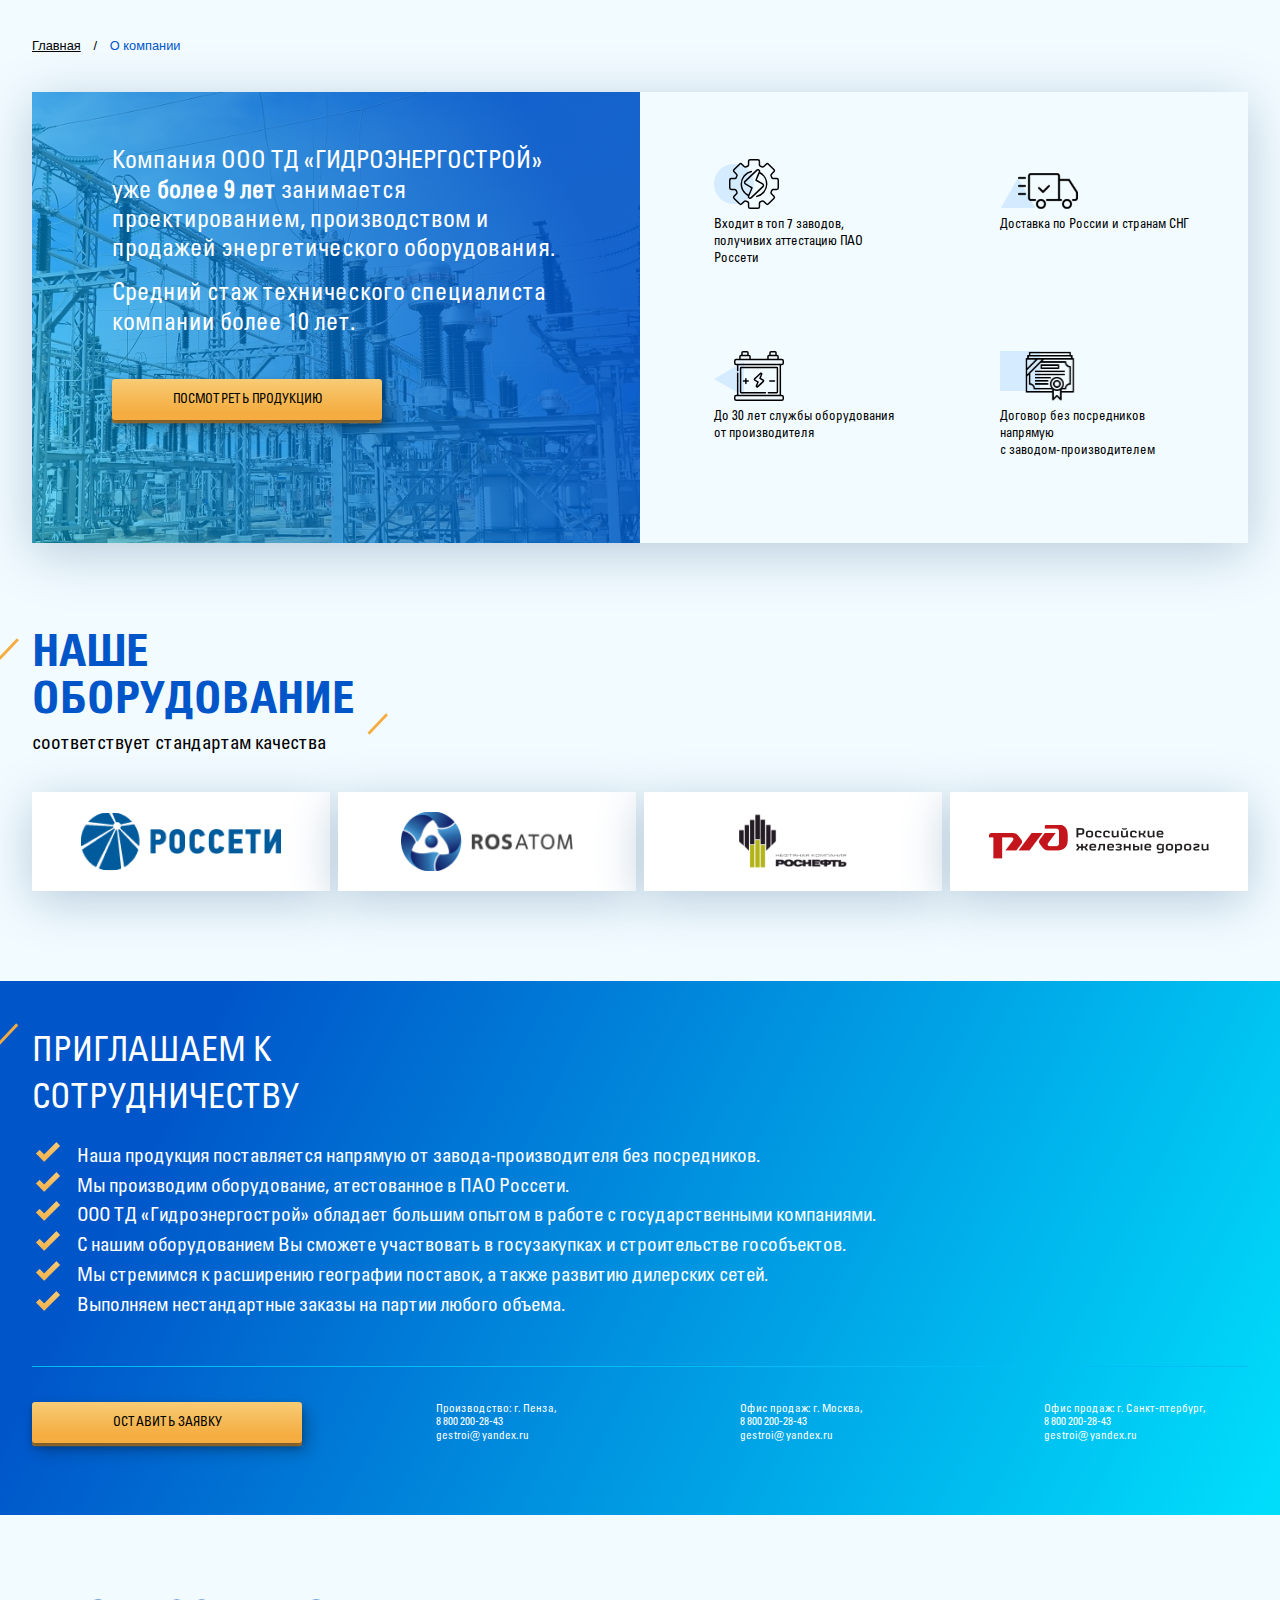
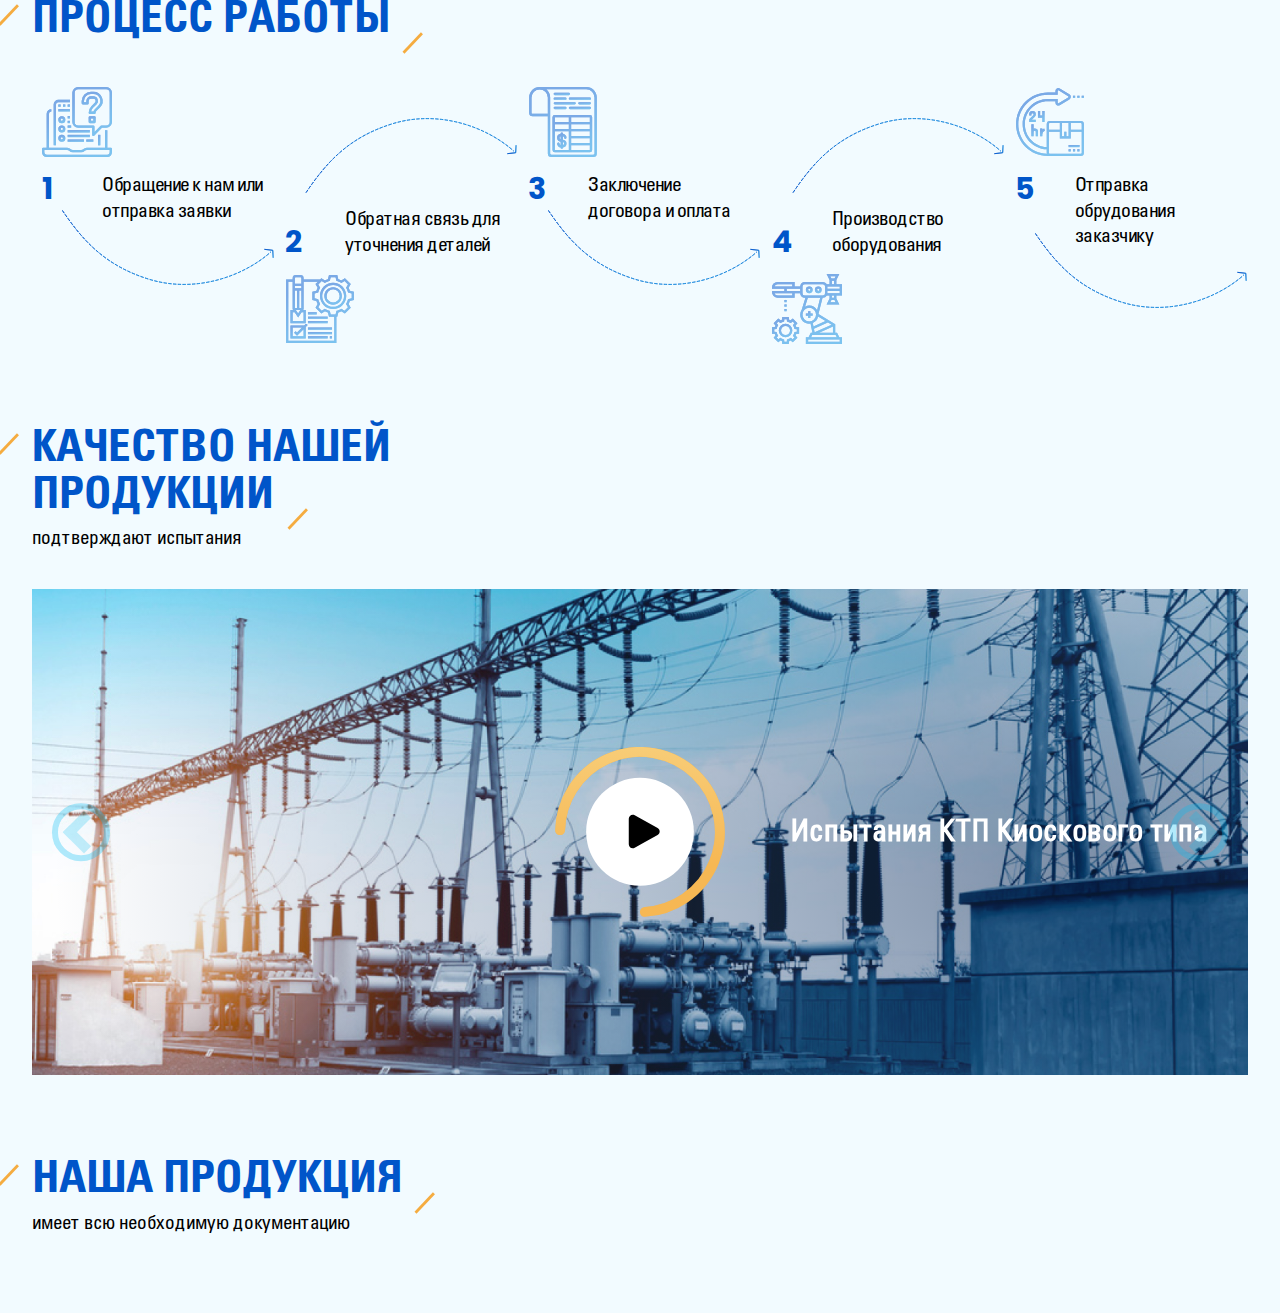
==== about.html @ 99bb9665 "deploy" ====
<!DOCTYPE html>
<html lang="ru">
  <head>
    <meta charset="utf-8">
    <title>Главная страница</title>
    <meta name="description" content="">
    <link rel="icon" href="img/favicon.png">
    <meta name="viewport" content="width=device-width">
    <link rel="stylesheet" href="js/libs/magnific-popup/dist/magnific-popup.css">
    <link rel="stylesheet" href="css/styles.css">
    <link rel="stylesheet" href="css/breadcrumbs-sect.css">
    <link rel="stylesheet" href="css/docs-sect.css">
    <link rel="stylesheet" href="js/libs/revealator/fm.revealator.jquery.min.css">
    <link rel="stylesheet" href="css/main.css">
      
  </head>
  <body>
    <section class="breadcrumbs_sect">
      <div class="wrapper">
      <ul class="row1">
        <li class="breadcrumb-item"><a href="http://neptun.denir.ru/">Главная</a></li>
        <li class="breadcrumb-item active">О компании</li></ul>   
      </div>
    </section>
    <section class="about np-section">
      <div class="wrapper">
        <div class="about__inner">
          <div class="about-info" style="background-image: url(img/about-img.jpg);">
            <div class="about-info__text">
              <p>Компания ООО ТД «ГИДРОЭНЕРГОСТРОЙ» уже <b>более 9 лет</b> занимается проектированием, производством и продажей энергетического оборудования.</p>
              <p>Средний стаж технического специалиста компании более 10 лет.</p>
            </div>
            <a href="№" class="orange_butt np-button">ПОСМОТРЕТЬ ПРОДУКЦИЮ</a>
          </div>
          
          <div class="about-options">
            <div class="about-option revealator-slideright revealator-once revealator-delay1">
              <div class="about-option__icon">  
                  <img src="img/icons/about/energy.svg" alt="alt">
              </div>  
              <p>Входит в топ 7 заводов, <br>получивих аттестацию ПАО <br>Россети</p>
            </div>

            <div class="about-option revealator-slideright revealator-once revealator-delay2">
              <div class="about-option__icon">  
                  <img src="img/icons/about/delivery.png" alt="alt">
              </div>  
              <p>Доставка по России и странам СНГ</p>
            </div>

            <div class="about-option revealator-slideright revealator-once revealator-delay3">
              <div class="about-option__icon">  
                  <img src="img/icons/about/battery.svg" alt="alt">
              </div>  
              <p>До 30 лет службы оборудования <br>от производителя</p>
            </div>

            <div class="about-option revealator-slideright revealator-once revealator-delay4">
              <div class="about-option__icon">  
                  <img src="img/icons/about/order.svg" alt="alt">
              </div>  
              <p>Договор без посредников напрямую <br>с заводом-производителем</p>
            </div>
          </div>
          
        </div>
      </div>
      
    </section>

    <section class="equipment np-section">
      <div class="wrapper">
        <h2 class="np-section__title">Наше <br>оборудование</h2>
        <div class="np-section__subtitle">соответствует стандартам качества</div>
        
        <div class="equipment__inner">

            <div>
              <div class="equipment__logo">
                <img src="img/logos/image13.png" alt="alt">
              
              </div>
            </div>

            <div>
              <div class="equipment__logo">
                <img src="img/logos/2084aff3f8b148217615f0d5a8f89d531.png" alt="alt">
              </div>
            </div>


            <div>
              <div class="equipment__logo">
                <img src="img/logos/1280px-Rosneft_Logo1.png" alt="alt">
              </div>
            </div>


            <div>
              <div class="equipment__logo">
                <img src="img/logos/RZD1.png" alt="alt">
              </div>
            </div>
      </div>
    </section>
    
    <section class="cooperation np-section">
      <div class="wrapper">
        <div class="cooperation__inner">
           <h3 class="np-section__title">Приглашаем к <br>сотрудничеству</h3>
           <ul class="cooperation__list">
             <li>Наша продукция поставляется напрямую от завода-производителя без посредников.</li>
             <li>Мы производим оборудование, атестованное в ПАО Россети.</li>
             <li>ООО ТД «Гидроэнергострой» обладает большим опытом в работе с государственными компаниями.</li>
             <li>С нашим оборудованием Вы сможете участвовать в госузакупках и строительстве гособъектов.</li>
             <li>Мы стремимся к расширению географии поставок, а также развитию дилерских сетей.</li>
             <li>Выполняем нестандартные заказы на партии любого объема.</li>
           </ul>
           <div class="cooperation__bottom">
             <div class="cooperation__item">
               <a href="№" class="orange_butt np-button">Оставить заявку</a>
             </div>
             <div class="cooperation__item">
               <p>Производство: г. Пенза,
                  <br><a href="tel:88002002843">8 800 200-28-43</a>
                  <br><a href="mailto:gestroi@yandex.ru">gestroi@yandex.ru</a>
                </p>
             </div>
             <div class="cooperation__item">
               <p>Офис продаж: г. Москва,
                  <br><a href="tel:88002002843">8 800 200-28-43</a>
                  <br><a href="mailto:gestroi@yandex.ru">gestroi@yandex.ru</a>
                </p>
             </div>
             <div class="cooperation__item">
               <p>Офис продаж: г. Санкт-птербург,
                  <br><a href="tel:88002002843">8 800 200-28-43</a>
                  <br><a href="mailto:gestroi@yandex.ru">gestroi@yandex.ru</a>
                </p>
             </div>
           </div>
        </div>
      </div>
    </section>

    <section class="process np-section">
      <div class="wrapper">
        <h2 class="np-section__title">Процесс работы</h2>

        <div class="process__steps">
          <div class="process__step step-process">
            <div class="step-process__icon">
              <img src="img/icons/process/1.svg" alt="alt">
            </div>

            <div class="step-process__text">
              <div class="step-process__num">1</div>
              <p>Обращение к нам или <br>отправка заявки</p>
            </div>
          </div>

          <div class="process__step step-process">
            <div class="step-process__text">
              <div class="step-process__num">2</div>
              <p>Обратная связь для <br>уточнения деталей</p>
            </div>

            <div class="step-process__icon">
              <img src="img/icons/process/2.svg" alt="alt">
            </div>
          </div>

          <div class="process__step step-process">
            <div class="step-process__icon">
              <img src="img/icons/process/3.svg" alt="alt">
            </div>

            <div class="step-process__text">
              <div class="step-process__num">3</div>
              <p>Заключение договора и <br>оплата</p>
            </div>
          </div>
          
          <div class="process__step step-process">
            <div class="step-process__text">
              <div class="step-process__num">4</div>
              <p>Производство оборудования</p>
            </div>

            <div class="step-process__icon">
              <img src="img/icons/process/4.svg" alt="alt">
            </div>
          </div>

          <div class="process__step step-process">
            <div class="step-process__icon">
              <img src="img/icons/process/5.svg" alt="alt">
            </div>

            <div class="step-process__text">
              <div class="step-process__num">5</div>
              <p>Отправка обрудования <br>заказчику</p>
            </div>
          </div>

        </div>
      </div>
    </section>

    <section class="quality np-section">
       <div class="wrapper">
        <h2 class="np-section__title">Качество нашей <br>продукции</h2>
        <div class="np-section__subtitle">подтверждают испытания</div>
        
        <div class="video-slider">
          <div class="video-slide">
            <div class="video-slide__img _fit">
              <img src="img/slider/2.jpg" alt="alt">
            </div>
            <div class="video-slide__title">Испытания КТП Киоскового типа</div>
            <a href="http://neptun.denir.ru/assets/media/video/etap-4-final-pravki.mp4" class="video-slide__play">
              <img src="img/icons/play.svg" alt="alt">
            </a>
          </div>

          <div class="video-slide">
            <div class="video-slide__img _fit">
              <img src="img/slider/1.jpg" alt="alt">
            </div>
            <div class="video-slide__title">Испытания КТП Киоскового типа</div>
            <a class="video-slide__play" href="http://neptun.denir.ru/assets/media/video/etap-4-final-pravki.mp4">
              <img src="img/icons/play.svg" alt="alt">
            </a>
          </div>
        </div>
       
      </div>
    </section>

     <section class="docs_sect np-section">
       <div class="wrapper">
        <h2 class="np-section__title">наша продукция</h2>
        <div class="np-section__subtitle">имеет всю необходимую документацию</div>
      </div>
    </section>

    <script src="js/libs/jquery/jquery-1.11.2.min.js"></script>
    <script src="js/libs/revealator/fm.revealator.jquery.min.js"></script>
    <script src="js/libs/slick-master/slick.js"></script>
    <script src="js/libs/magnific-popup/dist/jquery.magnific-popup.min.js"></script>

    <script src="js/common.js"></script>
  </body>
</html>
---- css/styles.css ----
html, body {
    margin: 0;
    padding: 0;
    font-size: 16px;
    font-family: 'Univers LT CYR', sans-serif;
    line-height: 1.2;
    font-stretch: ultra-condensed;
    overflow-x: hidden;
    background-color: #f2fbff;
    color: #000000;
}
body {
    transition: 0.3s;
    transition-property: opacity;
}
body.loaded {
    opacity: 1;
}
.d-none {
    display: none !important;
}
.main {
    display: block;
    overflow: hidden;
    padding: 9.375em 0 0;
}
.inner_page .main {
    padding: 8.375em 0 0;
}
.wrapper {
    margin: 0 auto;
    width: 95%;
    display: block;
    max-width: 98.125em;
}
@media(max-width: 1869px) {
    html, body {
        font-size: 0.85vw;
    }
}
@media(max-width: 1499px) {
    html, body {
        font-size: 1vw;
    }
}
@media(max-width: 1199px) {
    html, body {
        font-size: 2vw;
    }
    .main {
        padding: 8.245em 0 0;
    }
    .inner_page .main {
        padding: 7em 0 0;
    }
}
@media(max-width: 767px) {
    html, body {
        font-size: 16px;
    }
    .main,
    .inner_page .main {
        padding: 5.6875em 0 0;
    }
}

/**/
.blue_butt {
    background: linear-gradient(180deg, #0FD4FF 0%, #00A7E4 100%), #00BEF3;
    box-shadow: 0 0.25em 0.5em rgba(0, 0, 0, 0.25), 0 0.125em 0 #0094BE, 0.5em 0.625em 1.25em rgba(0, 0, 0, 0.25);
    border-radius: 0.25em;
    height: 3.125em;
    display: inline-flex;
    text-transform: uppercase;
    align-items: center;
    justify-content: space-between;
    font-size: inherit;
    border: none;
    color: #ffffff;
    padding: 0 1.3em;
    transition: 0.3s;
    max-width: 100%;
    box-sizing: border-box;
    text-decoration: none;
    cursor: pointer;
}
.blue_butt .icon {
    margin: 0 0 0 1.3em;
    max-width: 1.5em;
    max-height: 1.5em;
}
.blue_butt:hover {
    background: linear-gradient(180deg, #00A7E4 0%, #0FD4FF 100%), #00BEF3;
    box-shadow: none;
}
.blue_butt:active {
    box-shadow: inset 0 0.125em 0.25em rgba(0, 0, 0, 0.55);
    border-radius: 0.25em;
}
/**/
.text_input_wrap {
    display: block;
    position: relative;
    background-color: #ffffff;
    border-radius: 0;
    z-index: 1;
}
.text_input_wrap .text_input {
    height: 2.8em;
    box-sizing: border-box;
    border-radius: inherit;
    background-color: transparent;
    width: 100%;
    display: block;
    padding: 0 1.5em;
    font-size: inherit;
    font-family: inherit;
    color: inherit;
    line-height: 1.2;
    outline: none;
    border: none;
    box-shadow: inset 0 1px 2px rgba(0, 0, 0, 0.25);
}
.text_input_wrap textarea.text_input {
    resize: none;
    padding: 0.8em 1.5em;
    height: 6.6em;
}
.text_input_wrap .text_input.not_empty:invalid {
    outline: 1px solid red;
}
.text_input_wrap .text_input_placeholder {
    position: absolute;
    left: 0;
    width: 100%;
    box-sizing: border-box;
    color: rgba(104, 135, 158, 0.5);
    transition: 0.3s;
    top: 1.4em;
    transform: translate(0, -50%);
    padding: 0 1.5em;
    opacity: 1;
    z-index: -1;
}
.text_input_wrap .text_input[required] + .text_input_placeholder:after {
    content: ' *';
    color: #E21119;
}
.text_input_wrap .text_input:focus + .text_input_placeholder,
.text_input_wrap .text_input.not_empty + .text_input_placeholder {
    opacity: 0;
}
/**/
.ui-autocomplete.ui-widget.ui-widget-content {
    border-radius: 0 0 0.25em 0.25em;
    padding: 0;
    font-family: inherit;
    font-size: inherit;
    border: 1px solid #0055C9;
}
.ui-autocomplete.ui-menu .ui-menu-item-wrapper {
    padding: 0.5em 1em;
    box-sizing: border-box;
}
/**/
.orange_butt {
    display: inline-flex;
    align-items: center;
    text-align: center;
    justify-content: center;
    font-size: inherit;
    height: 4.6875em;
    border: none;
    background: linear-gradient(180deg, #F8D07D -12.04%, #F5AC40 82.67%), #F5AC40;
    box-shadow: 0 0.25em 0.5em rgba(0, 0, 0, 0.25), 0 0.25em 0 #A67833, 0.4375em 0.625em 1.25em rgba(0, 0, 0, 0.25);
    border-radius: 0.25em;
    font-family: inherit;
    color: #000000;
    padding: 0 1em;
    box-sizing: border-box;
    max-width: 100%;
    text-transform: uppercase;
    transition: 0.3s;
    outline: none;
    text-decoration: none;
    cursor: pointer;
}
.orange_butt:hover {
    background: linear-gradient(180deg, #F5AC40 0.09%, #F8D07D 82.67%), #F5AC40;
    box-shadow: none;
}
.orange_butt:active {
    box-shadow: inset 0 0.25em 0.25em rgba(0, 0, 0, 0.25);
}
/**/
.slick-slider {
    position: relative;
}
.slick-slider .slick-arrow {
    width: 4.5em;
    height: 4.5em;
    position: absolute;
    display: block;
    box-sizing: border-box;
    background-color: transparent;
    margin: 0;
    top: 50%;
    transform: translate(0, -50%);
    border: 0.5em solid #00BEF3;
    border-radius: 50%;
    overflow: hidden;
    color: transparent;
    outline: none;
    transition: 0.3s;
    cursor: pointer;
    opacity: 0.3;
    z-index: 1;
    font-size: inherit;
}
.slick-slider .slick-arrow:hover {
    border-color: #F5AC40;
    opacity: 1;
}
.slick-slider .slick-arrow:active {
    transform: translate(0, -50%) scale(0.95);
}
.slick-slider .slick-arrow:before {
    content: '';
    display: block;
    position: absolute;
    top: 50%;
    left: 50%;
    width: 1.5em;
    height: 1.5em;
    border-bottom: 0.5em solid #00BEF3;
    border-right: 0.5em solid #00BEF3;
    box-sizing: border-box;
    transition: 0.3s;
}
.slick-slider .slick-arrow:hover:before {
    border-color: #F5AC40;
}
.slick-slider .slick-prev {
    left: -6.5em;
}
.slick-slider .slick-prev:before {
    transform: translate(-40%, -50%) rotate(135deg);
}
.slick-slider .slick-next {
    right: -6.5em;
}
.slick-slider .slick-next:before {
    transform: translate(-60%, -50%) rotate(-45deg);
}

.slick-slider .slick-list {
    margin: -5em calc(50% - 50vw);
    padding: 5em calc(50vw - 50%);
}
.slick-slider .slick-track {
    display: flex;
    align-items: center;
}
.slick-slider .slick-slide {
    opacity: 0;
    visibility: hidden;
    transition: 0.3s;
}
.slick-slider .slick-slide.slick-active {
    opacity: 1;
    visibility: visible;
}
/**/
.slick-slider .slick-dots {
    margin: 0.75em -0.25em -0.25em;
    display: flex;
    flex-wrap: wrap;
    justify-content: center;
    padding: 0;
    list-style-type: none;
}
.slick-slider .slick-dots li {
    margin: 0.25em;
}
.slick-slider .slick-dots li button {
    overflow: hidden;
    font-size: inherit;
    color: transparent;
    padding: 0;
    margin: 0;
    width: 0.75em;
    height: 0.75em;
    border: none;
    border-radius: 50%;
    background-color: #00BEF3;
    outline: none;
    opacity: 0.25;
    transition: 0.3s;
}
.slick-slider .slick-dots li:hover button {
    opacity: 1;
}
.slick-slider .slick-dots li.slick-active button {
    background-color: #F5AC40;
    opacity: 1;
}
/**/
.product_card {
    background-color: #FFFFFF;
    box-sizing: border-box;
    transition: 0.3s;
    border: none;
    display: flex;
    flex-direction: column;
    justify-content: space-between;
    color: #000000;
    padding: 1em;
    text-decoration: none;
    outline: none;
    position: relative;
    z-index: 2;
}
.product_card:hover {
    box-shadow: 0 0.625em 3.125em #1B68A3;
}
.product_card:before {
    border: 0.25em solid #F5AC40;
    content: '';
    display: block;
    box-sizing: border-box;
    position: absolute;
    top: 0;
    left: 0;
    width: 100%;
    height: 100%;
    z-index: -1;
    opacity: 0;
    transition: 0.3s;
}
.product_card:hover:before {
    opacity: 1;
}
.product_card ._line0 {
    position: absolute;
    top: 0.75em;
    left: 0;
    z-index: 1;
    min-width: 9em;
    max-width: 100%;
    transform: translate(-3%, 0);
}
.product_card ._line0 .flag {
    display: block;
    position: relative;
    background-position: left center;
    background-size: contain;
    background-repeat: no-repeat;
}
.product_card ._line0 .flag.blue {
    color: #ffffff;
}
.product_card ._line0 .flag:before {
    content: '';
    display: block;
    padding: 22% 0;
}
.product_card ._line0 .flag .flag_text {
    display: block;
    position: absolute;
    top: 45%;
    left: 0;
    transform: translate(0, -50%);
    text-transform: uppercase;
    width: 100%;
    padding: 0 15% 0 10%;
    box-sizing: border-box;
    line-height: 1;
}
.product_card ._line1 {
    position: relative;
    box-sizing: border-box;
    margin: 0 0 1.125em;
    width: 100%;
    display: block;
    color: inherit;
    text-decoration: inherit;
    outline: none;
}
.product_card ._line1:before {
    content: '';
    display: block;
    padding: 42% 0;
}
.product_card ._line1 .image {
    display: block;
    max-width: 100%;
    max-height: 100%;
    top: 50%;
    left: 50%;
    position: absolute;
    transform: translate(-50%, -50%);
}
.product_card ._line2 ._sub_line1 {
    font-size: 1.5em;
    margin: 0;
    font-weight: 400;
    transition: 0.3s;
    display: block;
    color: inherit;
    text-decoration: inherit;
    outline: none;
    box-sizing: border-box;
}
.product_card ._line2 ._sub_line1:hover {
    color: #0055C9;
}
.product_card ._line2 ._sub_line2 {
    padding: 1em 0;
    font-size: 0.875em;
    color: #666666;
    border-bottom: 1px solid rgba(0, 0, 0, 0.2);
}
.product_card ._line2 ._sub_line2 b {
    color: #000000;
    margin: 0 0 0 1em;
}
.product_card ._line2 ._sub_line3 {
    padding: 1em 0;
    box-sizing: border-box;
}
.product_card ._line2 ._sub_line3 ._line {
    padding: 0.25em 0;
    display: flex;
    justify-content: space-between;
    align-items: center;
}
.product_card ._line2 ._sub_line3 ._line ._name {
    width: 50%;
}
.product_card ._line2 ._sub_line3 ._line ._value {
    width: 50%;
}
.product_card ._line2 ._sub_line3 ._line ._value del {
    font-size: 0.875em;
    color: #666666;
    opacity: 0.5;
}
.product_card ._line2 ._sub_line3 ._line ._value b {
    font-size: 1.5em;
    font-weight: inherit;
}
.product_card ._line2 ._sub_line4 {
    display: flex;
    align-items: center;
    justify-content: space-between;
}
.product_card ._line2 ._sub_line4 .orange_butt {
    margin: 0 auto;
    flex-grow: 1;
    height: 3.125em;
}
.product_card ._line2 ._sub_line4 .get_stock_status {
    margin: 0;
    width: 100%;
}
/**/
.num_input_wrap {
    position: relative;
    width: 6em;
    padding: 0 2.5em 0 0;
    display: inline-block;
    vertical-align: middle;
    box-sizing: border-box;
}
.num_input_wrap .num_input {
    display: block;
    background-color: #ffffff;
    font-size: 1.5em;
    border: 1px solid #D5EBFF;
    box-sizing: border-box;
    box-shadow: inset 0 0.15em 0.15em rgba(0, 0, 0, 0.25);
    width: 100%;
    margin: 0;
    padding: 0;
    outline: none;
    text-align: center;
    height: 2.25em;
    font-family: inherit;
}
.num_input_wrap .num_input::-webkit-outer-spin-button,
.num_input_wrap .num_input::-webkit-inner-spin-button {
    /* display: none; <- Crashes Chrome on hover */
    -webkit-appearance: none;
    margin: 0; /* <-- Apparently some margin are still there even though it's hidden */
}
.num_input_wrap .num_input {
    -moz-appearance:textfield;
}
.num_input_wrap .num_input_butt {
    position: absolute;
    right: 0;
    width: 2.5em;
    font-size: inherit;
    background: #FFFFFF;
    border: 1px solid #D5EBFF;
    box-sizing: border-box;
    margin: 0;
    padding: 0;
    height: 50%;
    cursor: pointer;
    outline: none;
    transition: 0.3s;
}
.num_input_wrap .p_butt {
    top: 0;
}
.num_input_wrap .m_butt {
    bottom: 0;
}
.num_input_wrap .num_input_butt:before {
    content: '';
    display: block;
    position: absolute;
    top: 50%;
    left: 50%;
    width: 0.5em;
    height: 0.5em;
    border-bottom: 0.125em solid #000000;
    border-right: 0.125em solid #000000;
    box-sizing: border-box;
    transition: 0.3s;
}
.num_input_wrap .p_butt:before {
    transform: translate(-50%, -25%) rotate(-135deg);
}
.num_input_wrap .m_butt:before {
    transform: translate(-50%, -75%) rotate(45deg);
}
.num_input_wrap .num_input_butt:hover:before {
    border-color: #0055C9;
}
.num_input_wrap .p_butt:active {
    background: linear-gradient(to top, #ffffff/*, #ffffff 25%*/, #D5EBFF);
}
.num_input_wrap .m_butt:active {
    background: linear-gradient(to bottom, #ffffff/*, #ffffff 25%*/, #D5EBFF);
}
/**/
.video_wrap {
    position: relative;
    width: 100%;
}
.video_wrap:before {
    content: '';
    display: block;
    padding: calc(50%/16*9) 0;
}
.video_wrap .video {
    display: block;
    position: absolute;
    top: 0;
    left: 0;
    width: 100%;
    height: 100%;
    background-position: center;
    background-size: cover;
    object-fit: cover;
    object-position: center;
}
/**/
/*ui-selectmenu*/
.select_wrap {
    display: inline-block;
    vertical-align: middle;
}
.select_wrap .ui-selectmenu-button:active {
    color: inherit;
    outline: none;
}
.select_wrap .ui-selectmenu-button.ui-button {
    display: flex;
    align-items: center;
    border-radius: 0;
    position: relative;
    background-color: #ffffff;
    border: 0.0625em solid #D5EBFF;
    padding: 0 1em 0 1.75em;
    font-size: inherit;
    font-family: inherit;
    flex-direction: row-reverse;
    height: 3.125em;
    box-sizing: border-box;
    width: 100%;
    box-shadow: inset 0 0.0625em 0.125em rgba(0, 0, 0, 0.25);
    outline: none !important;
}
.select_wrap .ui-selectmenu-button[data-value]:not([data-value=""]) {
    color: #F15F22;
    background-color: #ffffff;
}
.select_wrap .ui-selectmenu-button .ui-selectmenu-icon {
    display: block;
    width: 1em;
    height: 1em;
    margin: 0 0 0 0.5em;
    background: transparent;
    position: relative;
}
.select_wrap .ui-selectmenu-button:focus .ui-selectmenu-icon,
.select_wrap .ui-selectmenu-button:hover .ui-selectmenu-icon,
.select_wrap .ui-selectmenu-button:active .ui-selectmenu-icon {
    background: transparent;
}
.select_wrap .ui-selectmenu-button .ui-selectmenu-icon:before {
    content: '';
    display: block;
    width: 0.5em;
    height: 0.5em;
    box-sizing: border-box;
    position: absolute;
    border-right: 0.1em solid #000000;
    border-bottom: 0.1em solid #000000;
    top: 50%;
    left: 50%;
    transform: translate(-50%, -75%) rotate(45deg);
}
.select_wrap .ui-selectmenu-button.ui-selectmenu-button-open .ui-selectmenu-icon:before {
    transform: translate(-50%, -25%) rotate(45deg) scale(-1, -1);
}
.select_wrap .ui-selectmenu-button .ui-selectmenu-clear-value-button {
    width: 1em;
    height: 1em;
    margin: 0 0 0 0.5em;
    background-color: transparent;
    padding: 0;
    border: none;
    font-size: inherit;
    font-family: inherit;
    color: #F15F22;
    cursor: pointer;
    transition: 0.3s;
    outline: none;
    line-height: 1;
    display: flex;
    align-items: center;
    justify-content: center;
}
.select_wrap .ui-selectmenu-button .ui-selectmenu-clear-value-button:active {
    transform: scale(0.9);
}
.select_wrap .ui-selectmenu-button .ui-selectmenu-clear-value-button.ui-state-disabled {
    display: none;
}
.select_wrap .ui-selectmenu-button .ui-selectmenu-text {
    line-height: 1;
    margin: 0;
    font-size: 1.125em;
    flex-grow: 1;
}
/**/
.video_pict_link {
    display: block;
    margin: 0 auto;
}
.video_pict_link ._poster {
    display: block;
    max-width: 100%;
    margin: 0 auto;
}
/**/
/*.checkbox_wrap*/
.checkbox_wrap {
    position: relative;
    z-index: 1;
    width: 1.8125em;
    height: 1.8125em;
    display: inline-block;
    vertical-align: middle;
    background-color: #ffffff;
    box-shadow: inset 0 1px 2px rgba(0, 0, 0, 0.25);;
    color: #0055C9;
    cursor: pointer;
    transition: 0.3s;
}
.checkbox_wrap:hover {
    box-shadow: inset 0px 1px 2px rgba(0, 0, 0, 0.5);
}
.checkbox_wrap:active {
    transform: scale(0.9);
}
.checkbox_wrap .checkbox {
    box-sizing: border-box;
    position: absolute;
    top: 100%;
    left: 50%;
    width: 1px;
    height: 1px;
    border: none;
    padding: 0;
    margin: 0;
    opacity: 0;
    z-index: -1;
}
.checkbox_wrap .checkbox_subs {
    display: block;
    position: absolute;
    top: 50%;
    left: 50%;
    transform: translate(-50%, -50%) scale(2);
    opacity: 0;
    transition: 0.3s;
}
.checkbox_wrap.error .checkbox_subs {
    border: 1px solid #ff0000;
}
.checkbox_wrap .checkbox:checked + .checkbox_subs {
    opacity: 1;
    transform: translate(-50%, -50%) scale(1);
}
.checkbox_wrap .checkbox_subs:before {
    content: '✓';
}



/**/
.select_wrap.s2 .select2-container {
    display: flex;
    align-items: center;
    border-radius: 0;
    position: relative;
    background-color: #ffffff;
    border: 0.0625em solid #D5EBFF;
    padding: 0 1em 0 1.75em;
    font-size: inherit;
    font-family: inherit;
    height: 3.125em;
    box-sizing: border-box;
    width: 100%;
    box-shadow: inset 0 0.0625em 0.125em rgba(0, 0, 0, 0.25);
    outline: none !important;
}
.select_wrap .select {
    width: 100%;
}



.select_wrap.s2 .select2-container .dropdown-wrapper {
    display: block;
    width: 1em;
    height: 1em;
    margin: 0 0 0 0.5em;
    background: transparent;
    position: relative;
    
}
.select_wrap.s2 .select2-container:focus .dropdown-wrapper,
.select_wrap.s2 .select2-container:hover .dropdown-wrapper,
.select_wrap.s2 .select2-container:active .dropdown-wrapper {
    background: transparent;
}
.select_wrap.s2 .select2-container .dropdown-wrapper:before {
    content: '';
    display: block;
    width: 0.5em;
    height: 0.5em;
    box-sizing: border-box;
    position: absolute;
    border-right: 0.1em solid #000000;
    border-bottom: 0.1em solid #000000;
    top: 50%;
    left: 50%;
    transform: translate(-50%, -75%) rotate(45deg);
}
.select_wrap.s2 .select2-container.select2-container--open .dropdown-wrapper:before {
    transform: translate(-50%, -25%) rotate(45deg) scale(-1, -1);
}
.select_wrap.s2 .select2-container .selection {
    line-height: 1;
    margin: 0;
    font-size: 1.125em;
    flex-grow: 1;
    border: none;
    max-height: 100%;
    display: flex;
}
.select_wrap.s2 .select2-container--default .select2-selection--multiple {
    background-color: transparent;
    border: none;
    padding: 0;
    margin: 0;
    display: flex;
    align-items: center;
    max-height: 100%;
    width: 100%;
}
.select_wrap.s2 .select2-container--default .select2-selection--multiple .select2-selection__rendered {
    padding: 0;
    margin: 0;
    font-size: inherit;
    max-height: 100%;
    overflow-y: auto;
}
/*.select_wrap.s2 .select2-container--default .select2-selection--multiple .select2-selection__rendered li {
    margin: 0.125em 0;
}*/
.select_wrap.s2 .select2-container--default .select2-selection--multiple .select2-selection__choice {
    max-width: 100%;
    white-space: nowrap;
    text-overflow: ellipsis;
    line-height: 1.5;
    border: none;
    color: #ffffff;
    background: linear-gradient(180deg, #0FD4FF 0%, #00A7E4 100%), #00BEF3;
    overflow: hidden;
    margin: 0.125em 0.25em 0.125em 0;
}
.select_wrap.s2 .select2-container--default .select2-selection--multiple .select2-selection__choice__remove {
    color: #ffffff;
    margin: 0 0.5em 0 0;
}
.select_wrap.s2 .select2-container--default .select2-selection--multiple .select2-selection__choice__remove:hover {
    color: red;
}
.select_wrap.s2 .select2-container--default .select2-search--inline .select2-search__field {
    font-family: inherit;
    font-size: inherit;
    margin: 0.125em 0;
    line-height: 1.5;
}
/**/

 .select_wrap.select_wrap_msoptions {
   
    width: 200px;
}

select_wrap.select_wrap_msoptions .label {
    font-size: 1.125em;
    font-weight: 700;
    margin: 0 1.5em 0 0;
}
 

 
.select_wrap_msoptions .select2-container--default .select2-selection--single {
    border: none;
    outline: none;
}

.select_wrap_msoptions .select2-container--default .select2-selection--single .select2-selection__arrow {
    display: none;
}
.select2-container--default .select2-search--dropdown .select2-search__field {
    outline: none;
}

/**/

html .select2-dropdown {
    border: 1px solid #D5EBFF;
    box-sizing: border-box;
    box-shadow: inset 0px 1px 2px rgba(0, 0, 0, 0.25);
}
html .select2-dropdown .select2-results__option {
    padding: 0.5em 0.88em 0.5em 1.55em;
    font-size: 1.125em;
    text-overflow: ellipsis;
    overflow: hidden;
    white-space: nowrap;
}
html .select2-dropdown .select2-results__option:before {
    content: '';
    display: inline-block;
    vertical-align: middle;
    margin: 0 0.3em 0 0;
    width: 1em;
    height: 1em;
    background-size: contain;
    background-position: center;
    background-repeat: no-repeat;
    background-image: url(/assets/tpl/img/icons/select/check-000000.svg);
    opacity: 0.5;
}
html .select2-dropdown .select2-results__option.select2-results__message:before {
    display: none;
}
html .select2-container--default .select2-results__option[aria-selected=true] {
    background-color: transparent;
}
html .select2-container--default .select2-results__option[aria-selected=true]:before,
html .select2-container--default .select2-results__option--highlighted[aria-selected]:before {
    background-image: url(/assets/tpl/img/icons/select/check-0055c9.svg);
    opacity: 1;
}
html .select2-container--default .select2-results__option--highlighted[aria-selected] {
    background-color: transparent;
    color: #0055c9;
}
/**/
.circle_butt {
    font-size: inherit;
    color: #00A7E4;
    width: 1.25em;
    height: 1.25em;
    box-sizing: border-box;
    border: 0.1em solid #00A7E4;
    cursor: pointer;
    background-color: transparent;
    border-radius: 50%;
    padding: 0;
    margin: 0;
    vertical-align: middle;
    display: inline-flex;
    align-items: center;
    justify-content: center;
    position: relative;
    outline: none !important;
    transition: 0.3s;
}
.circle_butt:hover,
.circle_butt.active {
    border-color: #F5AC40;
    color: #F5AC40;
}
.circle_butt.active:hover {
    border-color: #00A7E4;
    color: #00A7E4;
}
.circle_butt:active {
    transform: scale(0.95);
}
.circle_butt.sub_butt:before,
.circle_butt.add_butt:before,
.circle_butt.add_butt:after {
    width: 0.5em;
    height: 0.1em;
    box-sizing: border-box;
    content: '';
    display: block;
    background-color: #00A7E4;
    position: absolute;
    top: 50%;
    left: 50%;
    transform: translate(-50%, -50%);
    transition: 0.3s;
    transition-property: background-color;
}
.circle_butt.add_butt:after {
    width: 0.1em;
    height: 0.5em;
}
.circle_butt.sub_butt:hover:before,
.circle_butt.sub_butt.active:before,
.circle_butt.add_butt:hover:before,
.circle_butt.add_butt.active:before,
.circle_butt.add_butt:hover:after,
.circle_butt.add_butt.active:after {
    background-color: #F5AC40;
}
.circle_butt.sub_butt.active:hover:before,
.circle_butt.add_butt.active:hover:before,
.circle_butt.add_butt.active:hover:after {
    background-color: #00A7E4;
}
/**/
.radio_wrap {
    position: relative;
    z-index: 1;
    width: 1.8125em;
    height: 1.8125em;
    display: inline-block;
    vertical-align: middle;
    background-color: #ffffff;
    box-shadow: inset 0 1px 2px rgba(0, 0, 0, 0.25);;
    color: #0055C9;
    cursor: pointer;
    transition: 0.3s;
    border-radius: 50%;
    box-sizing: border-box;
    border: 1px solid #0055C9;
}
.radio_wrap:hover {
    box-shadow: inset 0px 1px 2px rgba(0, 0, 0, 0.5);
}
.radio_wrap:active {
    transform: scale(0.9);
}
.radio_wrap .radio {
    box-sizing: border-box;
    position: absolute;
    top: 100%;
    left: 50%;
    width: 1px;
    height: 1px;
    border: none;
    padding: 0;
    margin: 0;
    opacity: 0;
    z-index: -1;
}
.radio_wrap .radio_subs {
    display: block;
    position: absolute;
    top: 50%;
    left: 50%;
    transform: translate(-50%, -50%) scale(2);
    opacity: 0;
    transition: 0.3s;
    width: 50%;
    height: 50%;
    border-radius: 50%;
    background-color: #C4C4C4;
}
.radio_wrap.error .radio_subs {
    border-color: #ff0000;
}
.radio_wrap .radio:checked + .radio_subs {
    opacity: 1;
    transform: translate(-50%, -50%) scale(1);
}
.radio_wrap .radio_subs:before {
    content: '';
}
.product_question {
    position: relative;
    padding-top: 15px;
    padding-bottom: 15px;
    width: 100%;
}
.product_question_link {
    display: block;
    text-decoration: none;
    color: #0055C9;
}
.product_question_block {
    display: none;
    background: #fff;
    position: absolute;
    top: calc(100% + 7px);
    left: 0;
    z-index: 99;
    width: 240px;
    border: 1px solid #ccc;
    border-radius: 2px;
}
.product_question_block a {
    display: block;
    padding: 12px 30px;
    border-bottom: 1px solid #ccc;
    text-decoration: none;
    color: #282828;
}
.product_question_block span {
    padding: 7px 10px;
    position: absolute;
    top: 0;
    right: 0;
    cursor: pointer;
}
.product_question_block a:last-child {
    border-bottom: none;
}
.icon-pdf {
    padding-bottom: 20px;
}
.icon-pdf img, .icon-pdf a {
    vertical-align: middle;
}
.icon-pdf img {
    margin-right: 7px;
}
.icon-pdf a {
    color: #0055C9;
}
.icon-pdf a:hover {
    color: #00BEF3;
    text-decoration: none;
}
.footer--menu {
    display: -webkit-box;
    display: -ms-flexbox;
    display: flex;
}
.footer--menu > li {
    width: 20%;
}
.header .row2 .catalog_list_wrap .catalog_list_nav .menu .item a:hover {
    color: #0055C9;
 }
 
 .hide_mobile {
     display: none;
 } 
@media(max-width: 1199px) {
    .footer--menu {
        display: block;
    }
    .footer--menu > li {
        width: auto;
    }
}
 .show_mobile {
     display: none!important;
 } 
 
  .show_desctop {
     display: flex!important;
 } 
 .info_tabs_sect .row1 .ui-tabs-panel table {
    width: 100%;
}

@media(max-width: 768px) {
    
    
 .select2-container--default .select2-search--dropdown .select2-search__field {
    display: none;
}


    
    .info_tabs_sect .row1 .ui-tabs-panel td {
    word-break: break-word;
}

  .show_mobile {
     display: flex!important;
 } 
 
  .show_desctop {
     display: none!important;
 } 



.info_tabs_sect .row1 .ui-tabs-panel {
    font-size: 14px;
}

.info_tabs_sect .row1 .ui-tabs-panel td {
    padding-right: 10px;
}

.info_tabs_sect .row1 .ui-tabs-panel td:last-child {
    text-align: end;
}
img {
    max-width: 100%;
}
}
---- css/breadcrumbs-sect.css ----
.breadcrumbs_sect {
    padding: 3em 0;
    position: relative;
    z-index: 1;
}
.breadcrumbs_sect .row1 {
    display: flex;
    flex-wrap: wrap;
    list-style-type: none;
    margin: -0.25em -0.5em;
    padding: 0;
}
.breadcrumbs_sect .row1 li {
    margin: 0.25em 0.5em;
}
.breadcrumbs_sect .row1 li a {
    position: relative;
    display: block;
    color: inherit;
    text-decoration: underline;
    transition: 0.3s;
}
.breadcrumbs_sect .row1 li a:after {
    content: '/';
    margin: 0 0 0 1em;
    text-decoration: none;
    display: inline-block;
}
.breadcrumbs_sect .row1 li a:hover {
    color: #0055C9;
}
.breadcrumbs_sect .row1 li.active {
    color: #0055C9;
}
@media(max-width: 1199px) {
    .breadcrumbs_sect {
        padding: 2em 0;
    }
}
@media(max-width: 767px) {
    .breadcrumbs_sect {
        padding: 1.5em 0;
        font-size: 0.875em;
    }
}
---- css/docs-sect.css ----
.docs_sect {
    padding: 6.25em 0;
    background-color: #f2fbff;
}
.docs_sect .row1 {
    display: flex;
    align-items: center;
    justify-content: space-between;
    margin: 0 0 2.75em;
}
.docs_sect .row1 .sub_row1 {
    font-size: 3.5em;
    font-weight: 700;
    text-transform: uppercase;
    margin: 0 auto 0.25em;
    display: inline-block;
    position: relative;
    color: #0055C9;
    line-height: 1.05;
}
.docs_sect .row1 .sub_row1:after,
.docs_sect .row1 .sub_row1:before {
    transform: matrix(-0.71, 0.75, -0.67, -0.71, 0, 0);
    content: '';
    display: block;
    width: 0.57em;
    height: 0.075em;
    position: absolute;
    background-color: #F5AC40;
}
.docs_sect .row1 .sub_row1:before {
    top: 0.4em;
    left: -0.8em;
}
.docs_sect .row1 .sub_row1:after {
    bottom: 0.4em;
    right: -0.8em;
}
.docs_sect .row1 .sub_row2 {
    font-size: 1.5em;
}
.docs_sect .row1 .sub_row3 .blue_butt {
    width: 16.875em;
}
.docs_sect .row2 {
    margin: 0 -1em;
}
.docs_sect .row2 .slide {
    display: block;
    margin: 0 1em;
    position: relative;
    background-color: #ffffff;
    transition: 0.3s;
    box-shadow: 0 0.625em 3.125em #B7CBDB;
}
.docs_sect .row2 .slide:active {
    transform: scale(0.95);
    box-shadow: none;
}
.docs_sect .row2 .slide:before {
    display: block;
    content: '';
    padding: calc(50%/3*4) 0;
    box-sizing: border-box;
}
.docs_sect .row2 .slide .image {
    display: block;
    max-width: 100%;
    max-height: 100%;
    position: absolute;
    top: 50%;
    left: 50%;
    transform: translate(-50%, -50%);
}
.docs_sect .row2 .slide:after {
    display: block;
    content: '';
    position: absolute;
    box-sizing: border-box;
    top: 0;
    left: 0;
    width: 100%;
    height: 100%;
    background-color: rgba(255, 255, 255, 0.8);
    transition: 0.3s;
    opacity: 0;
    background-position: center;
    background-repeat: no-repeat;
    background-image: url(../img/icons/zoom-in.svg);
}
.docs_sect .row2 .slide:hover:after {
    opacity: 1;
}
@media(max-width: 1199px) {
    .docs_sect {
        padding: 5em 0;
    }
    .docs_sect .row1 {
        margin: 0 0 2em;
    }
}
@media(max-width: 767px) {
    .docs_sect {
        padding: 3em 0;
    }
    .docs_sect .row1 {
        display: block;
        margin: 0 0 2em;
    }
    .docs_sect .row1 .sub_row1 {
        font-size: 1.875em;
        margin: 0 0 0.5em;
    }
    .docs_sect .row1 .sub_row1:before {
        display: none;
    }
    .docs_sect .row1 .sub_row2 {
        margin: 0 0 1em;
    }
    .docs_sect .row1 .sub_row3 .blue_butt {
        width: 100%;
    }
    .docs_sect .row2 {
        margin: 0 -0.5em;
    }
    .docs_sect .row2 .slide {
        margin: 0 0.5em;
    }
}
---- css/main.css ----
@charset "UTF-8";
@import url("https://fonts.googleapis.com/css2?family=Poppins:wght@700&display=swap");
@font-face {
  font-family: "UniversLTCYR-57Condensed";
  font-style: normal;
  font-weight: normal;
  src: url("../fonts/univers57condensed/UniversLTCYR-57Condensed.eot?#iefix") format("embedded-opentype"), url("../fonts/univers57condensed/UniversLTCYR-57Condensed.woff") format("woff"), url("../fonts/univers57condensed/UniversLTCYR-57Condensed.ttf") format("truetype");
}

@font-face {
  font-family: "UniversLTCYR-67BoldCond";
  font-style: normal;
  font-weight: normal;
  src: url("../fonts/univers67bold-condensed/UniversLTCYR-67BoldCond.eot?#iefix") format("embedded-opentype"), url("../fonts/univers67bold-condensed/UniversLTCYR-67BoldCond.woff") format("woff"), url("../fonts/univers67bold-condensed/UniversLTCYR-67BoldCond.ttf") format("truetype");
}

/*------------slick-----------------*/
/* Slider */
.slick-slider {
  position: relative;
  display: block;
  -webkit-box-sizing: border-box;
  box-sizing: border-box;
  -webkit-user-select: none;
  -moz-user-select: none;
  -ms-user-select: none;
  user-select: none;
  -webkit-touch-callout: none;
  -khtml-user-select: none;
  -ms-touch-action: pan-y;
  touch-action: pan-y;
  -webkit-tap-highlight-color: transparent;
}

.slick-list {
  position: relative;
  display: block;
  overflow: hidden;
  margin: 0;
  padding: 0;
}

.slick-list:focus {
  outline: none;
}

.slick-list.dragging {
  cursor: pointer;
  cursor: hand;
}

.slick-slider .slick-track,
.slick-slider .slick-list {
  -webkit-transform: translate3d(0, 0, 0);
  -ms-transform: translate3d(0, 0, 0);
  transform: translate3d(0, 0, 0);
}

.slick-track {
  position: relative;
  top: 0;
  left: 0;
  display: block;
  margin-left: auto;
  margin-right: auto;
}

.slick-track:before,
.slick-track:after {
  display: table;
  content: '';
}

.slick-track:after {
  clear: both;
}

.slick-loading .slick-track {
  visibility: hidden;
}

.slick-slide {
  display: none;
  float: left;
  height: 100%;
  min-height: 1px;
}

[dir='rtl'] .slick-slide {
  float: right;
}

.slick-slide img {
  display: block;
}

.slick-slide.slick-loading img {
  display: none;
}

.slick-slide.dragging img {
  pointer-events: none;
}

.slick-initialized .slick-slide {
  display: block;
}

.slick-loading .slick-slide {
  visibility: hidden;
}

.slick-vertical .slick-slide {
  display: block;
  height: auto;
  border: 1px solid transparent;
}

.slick-arrow.slick-hidden {
  display: none;
}

/* Slider */
.slick-loading .slick-list {
  background: #fff url("./ajax-loader.gif") center center no-repeat;
}

/* Icons */
@font-face {
  font-family: 'slick';
  font-weight: normal;
  font-style: normal;
  src: url("./fonts/slick.eot");
  src: url("./fonts/slick.eot?#iefix") format("embedded-opentype"), url("./fonts/slick.woff") format("woff"), url("./fonts/slick.ttf") format("truetype"), url("./fonts/slick.svg#slick") format("svg");
}

/* Arrows */
.slick-prev,
.slick-next {
  font-size: 0;
  line-height: 0;
  position: absolute;
  top: 50%;
  display: block;
  width: 20px;
  height: 20px;
  padding: 0;
  -webkit-transform: translate(0, -50%);
  -ms-transform: translate(0, -50%);
  transform: translate(0, -50%);
  cursor: pointer;
  color: transparent;
  border: none;
  outline: none;
  background: transparent;
}

.slick-prev:hover,
.slick-prev:focus,
.slick-next:hover,
.slick-next:focus {
  color: transparent;
  outline: none;
  background: transparent;
}

.slick-prev:hover:before,
.slick-prev:focus:before,
.slick-next:hover:before,
.slick-next:focus:before {
  opacity: 1;
}

.slick-prev.slick-disabled:before,
.slick-next.slick-disabled:before {
  opacity: .25;
}

.slick-prev:before,
.slick-next:before {
  font-family: 'slick';
  font-size: 20px;
  line-height: 1;
  opacity: .75;
  color: white;
  -webkit-font-smoothing: antialiased;
  -moz-osx-font-smoothing: grayscale;
}

.slick-prev {
  left: -25px;
}

[dir='rtl'] .slick-prev {
  right: -25px;
  left: auto;
}

.slick-prev:before {
  content: '←';
}

[dir='rtl'] .slick-prev:before {
  content: '→';
}

.slick-next {
  right: -25px;
}

[dir='rtl'] .slick-next {
  right: auto;
  left: -25px;
}

.slick-next:before {
  content: '→';
}

[dir='rtl'] .slick-next:before {
  content: '←';
}

/* Dots */
.slick-dotted.slick-slider {
  margin-bottom: 30px;
}

.slick-dots {
  position: absolute;
  bottom: -25px;
  display: block;
  width: 100%;
  padding: 0;
  margin: 0;
  list-style: none;
  text-align: center;
}

.slick-dots li {
  position: relative;
  display: inline-block;
  width: 20px;
  height: 20px;
  margin: 0 5px;
  padding: 0;
  cursor: pointer;
}

.slick-dots li button {
  font-size: 0;
  line-height: 0;
  display: block;
  width: 20px;
  height: 20px;
  padding: 5px;
  cursor: pointer;
  color: transparent;
  border: 0;
  outline: none;
  background: transparent;
}

.slick-dots li button:hover,
.slick-dots li button:focus {
  outline: none;
}

.slick-dots li button:hover:before,
.slick-dots li button:focus:before {
  opacity: 1;
}

.slick-dots li button:before {
  font-family: 'slick';
  font-size: 6px;
  line-height: 20px;
  position: absolute;
  top: 0;
  left: 0;
  width: 20px;
  height: 20px;
  content: '•';
  text-align: center;
  opacity: .25;
  color: black;
  -webkit-font-smoothing: antialiased;
  -moz-osx-font-smoothing: grayscale;
}

.slick-dots li.slick-active button:before {
  opacity: .75;
  color: black;
}

/*------------end slick-----------------*/
/*----------------about-page---------------*/
/*----------about-page-ui-------------------*/
.np-section {
  font-family: "UniversLTCYR-57Condensed", sans-serif;
  -webkit-box-sizing: border-box;
  box-sizing: border-box;
}

.np-section * {
  -webkit-box-sizing: border-box;
  box-sizing: border-box;
}

.np-wrapper {
  display: -webkit-box;
  display: -webkit-flex;
  display: -ms-flexbox;
  display: flex;
  -webkit-flex-wrap: wrap;
  -ms-flex-wrap: wrap;
  flex-wrap: wrap;
  margin-left: -15px;
  margin-right: -15px;
  max-width: 1570px;
  margin: 0 auto;
  padding-left: 0;
  padding-right: 0;
}

.np-button {
  min-width: 270px;
  height: 3.25em;
  font-size: 1em;
}

@media only screen and (max-width: 360px) {
  .np-button {
    width: 100%;
  }
}

.np-section__title {
  font-family: "UniversLTCYR-67BoldCond", sans-serif;
  font-size: 3.5em;
  font-weight: 700;
  text-transform: uppercase;
  margin: 0 auto 0.25em;
  display: inline-block;
  position: relative;
  color: #0055C9;
  line-height: 1.05;
}

.np-section__title:before {
  content: '';
  -webkit-transform: matrix(-0.71, 0.75, -0.67, -0.71, 0, 0);
  -ms-transform: matrix(-0.71, 0.75, -0.67, -0.71, 0, 0);
  transform: matrix(-0.71, 0.75, -0.67, -0.71, 0, 0);
  content: '';
  display: block;
  width: 0.57em;
  height: 0.075em;
  position: absolute;
  top: 0.4em;
  left: -0.8em;
  background-color: #F5AC40;
}

@media only screen and (max-width: 767px) {
  .np-section__title:before {
    display: none;
  }
}

.np-section__title:after {
  content: '';
  -webkit-transform: matrix(-0.71, 0.75, -0.67, -0.71, 0, 0);
  -ms-transform: matrix(-0.71, 0.75, -0.67, -0.71, 0, 0);
  transform: matrix(-0.71, 0.75, -0.67, -0.71, 0, 0);
  content: '';
  display: block;
  width: 0.57em;
  height: 0.075em;
  position: absolute;
  bottom: -0.05em;
  right: -0.8em;
  background-color: #F5AC40;
}

@media only screen and (max-width: 767px) {
  .np-section__title {
    font-size: 1.875em;
  }
}

.np-section__subtitle {
  font-size: 1.5em;
  line-height: 103.33333%;
}

@media only screen and (max-width: 767px) {
  .np-section__subtitle {
    font-size: 1.5em;
  }
}

._fit img {
  width: 100%;
  height: 100%;
  position: absolute;
  left: 0;
  top: 0;
  -o-object-fit: cover;
  object-fit: cover;
  -o-object-position: center center;
  object-position: center center;
}

.ibg {
  background-position: center;
  background-size: cover;
  background-repeat: no-repeat;
  position: relative;
}

.ibg img {
  width: 100%;
  height: 100%;
  position: absolute;
  top: 0;
  left: 0;
  opacity: 0;
}

/*----------END about-page-ui-------------------*/
/*----------about-------------------*/
.about {
  padding-bottom: 4.625em;
}

.about .np-wrapper {
  background-color: #fff;
}

@media only screen and (max-width: 767px) {
  .about {
    padding-bottom: 3em;
  }
}

@media only screen and (max-width: 480px) {
  .about {
    padding-bottom: 0;
  }
}

.about__inner {
  display: -webkit-box;
  display: -webkit-flex;
  display: -ms-flexbox;
  display: flex;
  -webkit-box-shadow: 0px 10px 50px #B7CBDB;
  box-shadow: 0px 10px 50px #B7CBDB;
}

@media only screen and (max-width: 1200px) {
  .about__inner {
    -webkit-box-orient: vertical;
    -webkit-box-direction: normal;
    -webkit-flex-direction: column;
    -ms-flex-direction: column;
    flex-direction: column;
  }
}

@media only screen and (max-width: 360px) {
  .about__inner {
    -webkit-box-shadow: none;
    box-shadow: none;
  }
}

.about-info {
  -webkit-box-flex: 0;
  -webkit-flex: 0 0 50%;
  -ms-flex: 0 0 50%;
  flex: 0 0 50%;
  position: relative;
  color: #fff;
  padding: 4.3125em 4.625em 6.8125em 6.25em;
  background-repeat: no-repeat;
  background-size: cover;
}

.about-info:before {
  content: '';
  width: 100%;
  height: 100%;
  position: absolute;
  left: 0;
  top: 0;
  background: -webkit-linear-gradient(207deg, #0055C9 14.43%, rgba(0, 190, 243, 0.6) 98.68%);
  background: linear-gradient(243deg, #0055C9 14.43%, rgba(0, 190, 243, 0.6) 98.68%);
  opacity: 0.9;
}

.about-info__text {
  position: relative;
  z-index: 2;
  margin-bottom: 3.1875em;
}

.about-info__text p {
  font-size: 1.875em;
  line-height: 122.8%;
  margin-top: 0;
  margin-bottom: 15px;
}

.about-info__text p:last-child {
  margin-bottom: 0;
}

@media only screen and (max-width: 767px) {
  .about-info__text p {
    font-size: 24px;
  }
}

@media only screen and (max-width: 480px) {
  .about-info__text p {
    font-size: 18px;
  }
}

@media only screen and (max-width: 480px) {
  .about-info__text {
    margin-bottom: 30px;
  }
}

.about-info .np-button {
  position: relative;
  z-index: 2;
}

@media only screen and (max-width: 1200px) {
  .about-info {
    padding: 2.4375em 2.125em 3.6875em 3.125em;
  }
}

@media only screen and (max-width: 480px) {
  .about-info {
    padding: 20px;
  }
}

.about-options {
  -webkit-box-flex: 0;
  -webkit-flex: 0 0 50%;
  -ms-flex: 0 0 50%;
  flex: 0 0 50%;
  display: -webkit-box;
  display: -webkit-flex;
  display: -ms-flexbox;
  display: flex;
  -webkit-flex-wrap: wrap;
  -ms-flex-wrap: wrap;
  flex-wrap: wrap;
  padding: 5.25em 3.75em 1.25em 5.8125em;
}

@media only screen and (max-width: 1200px) {
  .about-options {
    padding: 2.75em 1.875em 1.8125em 2.6875em;
  }
}

@media only screen and (max-width: 480px) {
  .about-options {
    padding: 20px;
  }
}

.about-option {
  -webkit-box-flex: 0;
  -webkit-flex: 0 0 50%;
  -ms-flex: 0 0 50%;
  flex: 0 0 50%;
  margin-bottom: 6.5625em;
}

.about-option p {
  margin: 0;
  font-size: 1em;
  line-height: 130.8%;
}

@media only screen and (max-width: 576px) {
  .about-option p br {
    display: none;
  }
}

@media only screen and (max-width: 480px) {
  .about-option p {
    font-size: 12px;
  }
}

.about-option:nth-child(2n) {
  padding-left: 3.375em;
}

@media only screen and (max-width: 576px) {
  .about-option:nth-child(2n) {
    padding-left: 15px;
  }
}

.about-option:last-child {
  margin-bottom: 0;
}

@media only screen and (max-width: 1200px) {
  .about-option {
    margin-bottom: 2.5em;
  }
}

@media only screen and (max-width: 767px) {
  .about-option {
    margin-bottom: 30px;
  }
}

@media only screen and (max-width: 576px) {
  .about-option {
    padding: 0 15px;
  }
}

.about-option__icon {
  width: 65px;
  height: 50px;
  position: relative;
  margin-bottom: 8px;
}

.about-option__icon img {
  position: absolute;
  bottom: 0;
  left: 0;
  max-height: 100%;
}

@media screen and (-ms-high-contrast: active), (-ms-high-contrast: none) {
  .about-info,
  .about-options,
  .about-option {
    max-width: 50%;
  }
}

/*----------END about-------------------*/
/*----------equipment-------------------*/
.equipment {
  padding-top: 2.125em;
  padding-bottom: 6.25em;
}

@media only screen and (max-width: 767px) {
  .equipment {
    padding-top: 3em;
    padding-bottom: 3em;
  }
}

@media only screen and (max-width: 360px) {
  .equipment {
    padding-top: 1em;
  }
}

.equipment__inner {
  margin-top: 3em;
}

.equipment__inner .slick-prev {
  left: 0;
}

.equipment__inner .slick-next {
  right: 0;
}

.equipment__inner .slick-dots {
  bottom: 25px;
}

.equipment__inner.slick-initialized .slick-slide {
  display: -webkit-box;
  display: -webkit-flex;
  display: -ms-flexbox;
  display: flex;
}

.equipment__inner .slick-slide {
  float: none;
}

@media only screen and (max-width: 1200px) {
  .equipment__inner .slick-slide {
    margin: 0 15px;
  }
}

@media only screen and (min-width: 1200px) {
  .equipment__inner .slick-slide {
    margin-bottom: 10px;
  }
}

@media only screen and (min-width: 1200px) {
  .equipment__inner .slick-list {
    margin: 0;
    padding: 0;
    overflow: visible;
  }
}

@media only screen and (min-width: 1200px) {
  .equipment__inner .slick-track {
    width: 100% !important;
    -webkit-transform: none !important;
    -ms-transform: none !important;
    transform: none !important;
    -webkit-box-pack: justify;
    -webkit-justify-content: space-between;
    -ms-flex-pack: justify;
    justify-content: space-between;
    -webkit-flex-wrap: wrap;
    -ms-flex-wrap: wrap;
    flex-wrap: wrap;
  }
  .equipment__inner .slick-track:before {
    display: none;
  }
  .equipment__inner .slick-track:after {
    display: none;
  }
}

@media only screen and (min-width: 1600px) {
  .equipment__inner .slick-track .slick-slide {
    margin-left: 15px;
    margin-right: 15px;
  }
}

@media only screen and (min-width: 1200px) {
  .equipment__inner .slick-track .slick-slide {
    width: 298px !important;
    visibility: visible;
    opacity: 1;
  }
}

@media only screen and (min-width: 1200px) {
  .equipment__inner .slick-track .slick-cloned {
    display: none;
  }
}

@media only screen and (min-width: 1600px) {
  .equipment__inner {
    margin-right: -0.9375em;
  }
}

.equipment__logo {
  width: 298px;
  height: 99px;
  margin: 0 auto;
  display: -webkit-box;
  display: -webkit-flex;
  display: -ms-flexbox;
  display: flex;
  -webkit-box-align: center;
  -webkit-align-items: center;
  -ms-flex-align: center;
  align-items: center;
  -webkit-box-pack: center;
  -webkit-justify-content: center;
  -ms-flex-pack: center;
  justify-content: center;
  padding: 20px;
  background: #FFFFFF;
  -webkit-box-shadow: 0px 10px 50px #B7CBDB;
  box-shadow: 0px 10px 50px #B7CBDB;
}

.equipment__logo img {
  max-height: 100%;
}

@media only screen and (max-width: 767px) {
  .equipment__logo {
    width: 298px;
  }
}

/*----------END equipment-------------------*/
/*----------cooperation-------------------*/
.cooperation {
  padding-top: 3.625em;
  padding-bottom: 5.625em;
  background: -webkit-linear-gradient(333deg, #0055C9 14.43%, #00DDFB 98.68%);
  background: linear-gradient(-243deg, #0055C9 14.43%, #00DDFB 98.68%);
}

.cooperation .np-section__title {
  font-family: "UniversLTCYR-57Condensed", sans-serif;
  font-size: 2.625em;
  font-weight: 400;
  text-transform: uppercase;
  display: inline-block;
  position: relative;
  line-height: 140.47619%;
  margin: 0 0 0.5em;
  margin-bottom: 20px;
  color: #fff;
}

.cooperation .np-section__title:before, .cooperation .np-section__title:after {
  content: '';
  -webkit-transform: matrix(-0.71, 0.75, -0.67, -0.71, 0, 0);
  -ms-transform: matrix(-0.71, 0.75, -0.67, -0.71, 0, 0);
  transform: matrix(-0.71, 0.75, -0.67, -0.71, 0, 0);
  content: '';
  display: block;
  width: 3.84615rem;
  height: 0.1em;
  position: absolute;
  background-color: #F5AC40;
  top: 0.4em;
}

@media only screen and (max-width: 767px) {
  .cooperation .np-section__title:before, .cooperation .np-section__title:after {
    display: none;
  }
}

.cooperation .np-section__title:before {
  left: -2.3em;
}

.cooperation .np-section__title:after {
  left: -1.7em;
}

@media only screen and (max-width: 767px) {
  .cooperation .np-section__title {
    font-size: 1.875em;
  }
}

@media only screen and (max-width: 576px) {
  .cooperation .np-section__title {
    margin-bottom: 15px;
  }
}

@media only screen and (max-width: 767px) {
  .cooperation {
    padding-top: 3em;
    padding-bottom: -webkit-calc(3em - 20px);
    padding-bottom: calc(3em - 20px);
  }
}

.cooperation__list {
  margin: 0;
  padding: 0;
  padding-left: 35px;
  padding-bottom: 3.5625em;
  margin-bottom: 2.6875em;
  border-bottom: 0.5px solid #00BEF3;
}

.cooperation__list li {
  padding-left: 10px;
  color: #fff;
  font-size: 1.5em;
  line-height: 150%;
  list-style-image: url(../img/icons/mark.svg);
}

@media only screen and (max-width: 767px) {
  .cooperation__list li {
    margin-bottom: 8px;
    font-size: 0.9375em;
  }
}

@media only screen and (max-width: 576px) {
  .cooperation__list li {
    padding-left: 0;
    position: relative;
    list-style-type: none;
    list-style-image: none;
    margin-right: 8px;
    font-size: 14px;
  }
  .cooperation__list li:before {
    content: '';
    width: 15px;
    height: 15px;
    margin-right: 7px;
    display: inline-block;
    background-image: url(../img/icons/mark.svg);
    background-size: contain;
    background-repeat: no-repeat;
    vertical-align: middle;
  }
}

@media only screen and (max-width: 767px) {
  .cooperation__list {
    padding-bottom: 20px;
    margin-bottom: 20px;
  }
}

@media only screen and (max-width: 576px) {
  .cooperation__list {
    padding-left: 0;
  }
}

.cooperation__bottom {
  display: -webkit-box;
  display: -webkit-flex;
  display: -ms-flexbox;
  display: flex;
}

@media only screen and (max-width: 1199px) {
  .cooperation__bottom {
    -webkit-flex-wrap: wrap;
    -ms-flex-wrap: wrap;
    flex-wrap: wrap;
    margin-left: -15px;
    margin-right: -15px;
  }
}

.cooperation__item {
  -webkit-box-flex: 0;
  -webkit-flex: 0 0 25%;
  -ms-flex: 0 0 25%;
  flex: 0 0 25%;
}

.cooperation__item p {
  margin: 0;
  font-size: 0.875em;
  line-height: 122.8%;
  color: #fff;
}

.cooperation__item p a {
  color: #fff;
  text-decoration: none;
}

.cooperation__item:first-child {
  margin-right: 100px;
}

@media only screen and (max-width: 1199px) {
  .cooperation__item:first-child {
    margin-right: 0;
  }
}

@media only screen and (max-width: 767px) {
  .cooperation__item:first-child {
    -webkit-flex-basis: 100%;
    -ms-flex-preferred-size: 100%;
    flex-basis: 100%;
  }
}

@media only screen and (max-width: 1199px) {
  .cooperation__item {
    margin-bottom: 20px;
    padding: 0 15px;
    -webkit-flex-basis: -webkit-calc(33.33333% - 30px);
    -ms-flex-preferred-size: calc(33.33333% - 30px);
    flex-basis: calc(33.33333% - 30px);
  }
}

@media only screen and (max-width: 480px) {
  .cooperation__item {
    -webkit-box-flex: 1;
    -webkit-flex: 1 0 -webkit-calc(50% - 30px);
    -ms-flex: 1 0 calc(50% - 30px);
    flex: 1 0 calc(50% - 30px);
  }
}

/*----------END cooperation-------------------*/
/*----------process-------------------*/
.process {
  padding-top: 6.25em;
}

.process .np-section__title {
  margin-bottom: 45px;
}

@media only screen and (max-width: 992px) {
  .process {
    display: none;
  }
}

.process__steps {
  display: -webkit-box;
  display: -webkit-flex;
  display: -ms-flexbox;
  display: flex;
  -webkit-box-align: start;
  -webkit-align-items: flex-start;
  -ms-flex-align: start;
  align-items: flex-start;
}

.step-process {
  -webkit-box-flex: 0;
  -webkit-flex: 0 0 20%;
  -ms-flex: 0 0 20%;
  flex: 0 0 20%;
  padding: 0 10px;
  position: relative;
}

.step-process:after {
  content: '';
  height: 103px;
  position: absolute;
  top: 90%;
  width: -webkit-calc(100% - 30px);
  width: calc(100% - 30px);
  left: 30px;
  background-image: url(../img/arcs/arc-down.svg);
  background-repeat: no-repeat;
  background-size: 100% auto;
}

.step-process:nth-child(2n) {
  margin-top: 120px;
}

.step-process:nth-child(2n) .step-process__icon {
  margin-bottom: 0;
  margin-top: 16px;
}

.step-process:nth-child(2n) .step-process__num {
  -webkit-box-align: end;
  -webkit-align-items: flex-end;
  -ms-flex-align: end;
  align-items: flex-end;
}

.step-process:nth-child(2n):before {
  content: '';
  height: 103px;
  position: absolute;
  bottom: 90%;
  width: -webkit-calc(100% - 30px);
  width: calc(100% - 30px);
  left: 30px;
  background-image: url(../img/arcs/arc-up.svg);
  background-repeat: no-repeat;
  background-size: 100% auto;
}

.step-process:nth-child(2n):after {
  display: none;
}

.step-process__icon {
  width: 70px;
  height: 70px;
  position: relative;
  margin-bottom: 16px;
}

.step-process__icon img {
  top: 0;
  left: 0;
  right: 0;
  bottom: 0;
  margin: auto;
  position: absolute;
  top: auto;
  bottom: 0;
  max-width: 100%;
  max-height: 100%;
}

.step-process__text {
  display: -webkit-box;
  display: -webkit-flex;
  display: -ms-flexbox;
  display: flex;
  -webkit-box-flex: 1;
  -webkit-flex: 1 1 auto;
  -ms-flex: 1 1 auto;
  flex: 1 1 auto;
}

.step-process__text p {
  margin: 0;
  font-size: 22px;
  letter-spacing: -.5px;
  line-height: 129.16667%;
}

@media (max-width: 1570px) {
  .step-process__text p {
    font-size: -webkit-calc(12px + 10 * ((100vw - 320px) / 1250));
    font-size: calc(12px + 10 * ((100vw - 320px) / 1250));
  }
}

@media only screen and (max-width: 1600px) {
  .step-process__text p br {
    display: none;
  }
}

.step-process__num {
  display: -webkit-box;
  display: -webkit-flex;
  display: -ms-flexbox;
  display: flex;
  font-family: 'Poppins', sans-serif;
  -webkit-box-flex: 0;
  -webkit-flex: 0 0 60px;
  -ms-flex: 0 0 60px;
  flex: 0 0 60px;
  font-weight: 700;
  color: #0055C9;
  font-size: 30px;
  line-height: 32px;
}

@media screen and (-ms-high-contrast: active), (-ms-high-contrast: none) {
  .step-process {
    max-width: 20%;
  }
}

/*----------END process-------------------*/
/*----------quality-------------------*/
.quality {
  padding-top: 6.25em;
}

.quality .np-section__title:after {
  right: 1.8em;
}

@media only screen and (max-width: 767px) {
  .quality {
    padding-top: 3em;
    padding-bottom: 0.5em;
  }
}

.video-slider {
  margin-top: 3.125em;
}

@media only screen and (max-width: 1499px) {
  .video-slider .slick-prev {
    left: 20px;
  }
}

@media only screen and (max-width: 1499px) {
  .video-slider .slick-next {
    right: 20px;
  }
}

.video-slider .slick-dots {
  bottom: -50px;
}

.video-slider.slick-slider .slick-list {
  margin: 0;
  padding: 0;
}

@media only screen and (max-width: 767px) {
  .video-slider {
    margin-top: 30px;
  }
}

.video-slide {
  position: relative;
  height: 0;
  padding-bottom: 8%;
  overflow: hidden;
}

.video-slide__img {
  position: absolute;
  width: 100%;
  height: 100%;
  left: 0;
  top: 0;
}

.video-slide__img:after {
  content: '';
  position: absolute;
  width: 100%;
  height: 100%;
  left: 0;
  top: 0;
  background: -webkit-radial-gradient(84.16% 145.16% at 85.96% 58.44%, rgba(10, 44, 91, 0.52) 1.31%, rgba(42, 78, 125, 0.42) 31.36%, rgba(166, 207, 255, 0) 100%);
  background: radial-gradient(84.16% 145.16% at 85.96% 58.44%, rgba(10, 44, 91, 0.52) 1.31%, rgba(42, 78, 125, 0.42) 31.36%, rgba(166, 207, 255, 0) 100%);
}

.video-slide__title {
  top: 0;
  left: 0;
  right: 0;
  bottom: 0;
  margin: auto;
  position: absolute;
  display: -webkit-box;
  display: -webkit-flex;
  display: -ms-flexbox;
  display: flex;
  -webkit-box-align: center;
  -webkit-align-items: center;
  -ms-flex-align: center;
  align-items: center;
  left: auto;
  width: -webkit-calc(50% - 150px);
  width: calc(50% - 150px);
  z-index: 2;
  color: #fff;
  font-size: 30px;
  line-height: 103.33333%;
  font-weight: 700;
  overflow: hidden;
}

@media only screen and (max-width: 992px) {
  .video-slide__title {
    left: 0;
    top: auto;
    bottom: 0;
    -webkit-box-align: start;
    -webkit-align-items: flex-start;
    -ms-flex-align: start;
    align-items: flex-start;
    -webkit-box-pack: center;
    -webkit-justify-content: center;
    -ms-flex-pack: center;
    justify-content: center;
    width: -webkit-calc(100% - 50px);
    width: calc(100% - 50px);
    height: -webkit-calc(90% - 130px);
    height: calc(90% - 130px);
  }
}

@media only screen and (max-width: 767px) {
  .video-slide__title {
    font-size: 24px;
  }
}

@media only screen and (max-width: 600px) {
  .video-slide__title {
    font-size: 14px;
    height: -webkit-calc(90% - 50px);
    height: calc(90% - 50px);
  }
}

.video-slide__play {
  width: 170px;
  height: 170px;
  cursor: pointer;
  text-align: center;
  top: 0;
  left: 0;
  right: 0;
  bottom: 0;
  margin: auto;
  position: absolute;
  -webkit-transition: opacity 0.3s;
  transition: opacity 0.3s;
}

.video-slide__play:focus {
  outline: none;
}

.video-slide__play img {
  max-width: 100%;
  max-height: 100%;
}

@media only screen and (min-width: 992px) {
  .video-slide__play:hover {
    opacity: 0.5;
  }
}

@media only screen and (max-width: 992px) {
  .video-slide__play {
    width: 100px;
    height: 100px;
    bottom: auto;
    top: 10%;
  }
}

@media only screen and (max-width: 600px) {
  .video-slide__play {
    width: 50px;
    height: 50px;
  }
}

.video-slide-popup .mfp-iframe-holder .mfp-content {
  max-width: 500px;
}

/*----------END quality-------------------*/
/*----------------END about-page---------------*/
/*----------------service-page---------------*/
.service {
  padding-bottom: 3.125em;
}

.service .np-section__title {
  margin-bottom: 0.8em;
}

.service__slider .slick-prev {
  left: 33px;
}

.service__slider .slick-next {
  right: 33px;
}

.service__slider .slick-dots {
  bottom: 30px;
}

.service__slide {
  position: relative;
  padding: 4em 10.6875em;
  background-repeat: no-repeat;
  background-position: 0 0;
  background-size: cover;
  color: #fff;
  -webkit-border-radius: 4px;
  border-radius: 4px;
  overflow: hidden;
  -webkit-box-shadow: 0px 20px 40px rgba(82, 82, 82, 0.3);
  box-shadow: 0px 20px 40px rgba(82, 82, 82, 0.3);
}

.service__slide * {
  position: relative;
  z-index: 2;
}

.service__slide:before {
  content: '';
  position: absolute;
  top: 0;
  left: 0;
  width: 100%;
  height: 100%;
  background: -webkit-linear-gradient(335.44deg, #0055C9 6.25%, rgba(20, 68, 117, 0) 119.21%);
  background: linear-gradient(114.56deg, #0055C9 6.25%, rgba(20, 68, 117, 0) 119.21%);
}

.service__slide .np-button {
  margin-top: 20px;
}

@media only screen and (max-width: 767px) {
  .service__slide {
    padding: 30px;
  }
}

@media only screen and (max-width: 576px) {
  .service__slide {
    padding: 30px 15px;
  }
}

.slide-service__title {
  font-family: "UniversLTCYR-67BoldCond", sans-serif;
  font-size: 30px;
  line-height: 31px;
}

@media only screen and (max-width: 767px) {
  .slide-service__title {
    font-weight: 700;
    text-transform: uppercase;
    margin-bottom: 10px;
    font-size: 1.875em;
    font-family: "UniversLTCYR-57Condensed", sans-serif;
  }
}

.slide-service__subtitle {
  font-size: 24px;
  line-height: 31px;
}

@media only screen and (max-width: 767px) {
  .slide-service__subtitle {
    font-size: 1.5em;
  }
}

.service-work {
  padding-top: 3.125em;
}

@media only screen and (max-width: 767px) {
  .service-work {
    padding: 0;
  }
}

.service-work__inner {
  display: -webkit-box;
  display: -webkit-flex;
  display: -ms-flexbox;
  display: flex;
  -webkit-flex-wrap: wrap;
  -ms-flex-wrap: wrap;
  flex-wrap: wrap;
  margin-left: -15px;
  margin-right: -15px;
}

.service-work__info {
  -webkit-box-sizing: border-box;
  box-sizing: border-box;
  word-wrap: break-word;
  margin-left: 15px;
  margin-right: 15px;
  -webkit-box-flex: 0;
  -webkit-flex: 0 0 570px;
  -ms-flex: 0 0 570px;
  flex: 0 0 570px;
  max-width: 570px;
}

.service-work__info .np-section__title {
  margin-top: 20px;
}

.service-work__info .np-section__title:after {
  bottom: 0.1em;
  right: -0.6em;
}

@media only screen and (max-width: 1199px) {
  .service-work__info .np-section__title {
    margin-top: 0;
  }
}

@media only screen and (max-width: 1199px) {
  .service-work__info {
    -webkit-box-flex: 1;
    -webkit-flex: 1 0 0;
    -ms-flex: 1 0 0px;
    flex: 1 0 0;
    max-width: none;
  }
}

.service-work__items {
  padding-top: 1.875em;
}

@media only screen and (max-width: 767px) {
  .service-work__items {
    padding-top: 15px;
  }
}

.service-work__item {
  display: -webkit-box;
  display: -webkit-flex;
  display: -ms-flexbox;
  display: flex;
  -webkit-box-align: center;
  -webkit-align-items: center;
  -ms-flex-align: center;
  align-items: center;
  margin-bottom: 30px;
}

@media only screen and (max-width: 767px) {
  .service-work__item {
    margin-bottom: 15px;
    padding-bottom: 15px;
  }
}

.service-work__icon {
  width: 40px;
  height: 40px;
  display: -webkit-box;
  display: -webkit-flex;
  display: -ms-flexbox;
  display: flex;
  -webkit-box-align: center;
  -webkit-align-items: center;
  -ms-flex-align: center;
  align-items: center;
  -webkit-box-pack: center;
  -webkit-justify-content: center;
  -ms-flex-pack: center;
  justify-content: center;
  -webkit-flex-shrink: 0;
  -ms-flex-negative: 0;
  flex-shrink: 0;
  margin-right: 14px;
}

.service-work__icon img {
  max-width: 100px;
  max-height: 100%;
}

.service-work__text {
  font-size: 1.5em;
  line-height: -webkit-calc(28/24);
  line-height: calc(28/24);
}

@media only screen and (max-width: 767px) {
  .service-work__text {
    font-size: 1.125em;
  }
}

.service-work__form {
  -webkit-box-sizing: border-box;
  box-sizing: border-box;
  word-wrap: break-word;
  margin-left: 15px;
  margin-right: 15px;
  -webkit-box-flex: 1;
  -webkit-flex: 1 0 0;
  -ms-flex: 1 0 0px;
  flex: 1 0 0;
}

.service-work__form .row1 {
  font-family: "UniversLTCYR-57Condensed", sans-serif;
}

.service-work__form .popup {
  width: 100%;
  padding: 3.75em 4.375em;
  max-width: none;
  margin-top: 0;
  margin-bottom: 0;
}

.service-work__form .popup .row2,
.service-work__form .popup .row3 {
  display: -webkit-box;
  display: -webkit-flex;
  display: -ms-flexbox;
  display: flex;
  -webkit-flex-wrap: wrap;
  -ms-flex-wrap: wrap;
  flex-wrap: wrap;
  margin-left: -15px;
  margin-right: -15px;
}

.service-work__form .popup .row2 .item,
.service-work__form .popup .row3 .item {
  -webkit-box-sizing: border-box;
  box-sizing: border-box;
  word-wrap: break-word;
  margin-left: 15px;
  margin-right: 15px;
  width: -webkit-calc(50% - 30px);
  width: calc(50% - 30px);
}

@media screen and (max-width: 767px) {
  .service-work__form .popup .row2 .item,
  .service-work__form .popup .row3 .item {
    width: -webkit-calc(100% - 30px);
    width: calc(100% - 30px);
  }
}

.service-work__form .popup .row2 .item .orange_butt,
.service-work__form .popup .row3 .item .orange_butt {
  width: 100%;
}

@media only screen and (max-width: 767px) {
  .service-work__form .popup .row3 .item {
    margin-bottom: 1.5em;
  }
}

@media only screen and (max-width: 767px) {
  .service-work__form .popup .row3 .item:first-child {
    display: -webkit-box;
    display: -webkit-flex;
    display: -ms-flexbox;
    display: flex;
  }
}

@media only screen and (max-width: 767px) {
  .service-work__form .popup .row3 .item:last-child {
    margin-bottom: 0;
  }
}

@media only screen and (max-width: 767px) {
  .service-work__form .popup {
    padding: 30px;
  }
}

@media only screen and (max-width: 375px) {
  .service-work__form .popup {
    padding: 13px;
  }
}

.service-work__form .text_input_wrap textarea.text_input {
  height: 4.25em;
}

.service-work__form .input-file-container {
  display: -webkit-box;
  display: -webkit-flex;
  display: -ms-flexbox;
  display: flex;
  -webkit-box-orient: vertical;
  -webkit-box-direction: normal;
  -webkit-flex-direction: column;
  -ms-flex-direction: column;
  flex-direction: column;
  position: relative;
  height: 100%;
}

.service-work__form .input-file-container:before {
  content: '';
  content: "";
  width: 10px;
  height: 24px;
  background: url(../img/service-page/Vector.png);
  position: absolute;
  top: 50%;
  left: 0;
}

@media only screen and (max-width: 767px) {
  .service-work__form .input-file-container:before {
    top: 0;
  }
}

.service-work__form .input-file-container label[for="my-file"] {
  color: #000;
  position: absolute;
  top: 50%;
  left: 20px;
  cursor: pointer;
  border-bottom: 1px solid;
  padding-left: 0;
  -webkit-transition: .2s all linear;
  transition: .2s all linear;
}

@media only screen and (max-width: 767px) {
  .service-work__form .input-file-container label[for="my-file"] {
    top: 0;
  }
}

.service-work__form .input-file-container input[type="file"] {
  background: transparent;
  -webkit-box-shadow: none;
  box-shadow: none;
  display: none;
}

@media only screen and (max-width: 1199px) {
  .service-work__form {
    -webkit-box-flex: 1;
    -webkit-flex: 1 0 -webkit-calc(100% - 30px);
    -ms-flex: 1 0 calc(100% - 30px);
    flex: 1 0 calc(100% - 30px);
    max-width: -webkit-calc(100% - 30px);
    max-width: calc(100% - 30px);
  }
}

.online-help {
  padding-top: 3.125em;
  padding-bottom: 6.25em;
}

@media only screen and (max-width: 576px) {
  .online-help .np-section__title br {
    display: none;
  }
}

@media only screen and (max-width: 767px) {
  .online-help {
    padding: 3em 0;
  }
}

.online-help__inner {
  display: -webkit-box;
  display: -webkit-flex;
  display: -ms-flexbox;
  display: flex;
  -webkit-flex-wrap: wrap;
  -ms-flex-wrap: wrap;
  flex-wrap: wrap;
  margin-left: -15px;
  margin-right: -15px;
}

@media only screen and (max-width: 1199px) {
  .online-help__inner {
    position: relative;
  }
}

.online-help__content {
  -webkit-box-sizing: border-box;
  box-sizing: border-box;
  word-wrap: break-word;
  margin-left: 15px;
  margin-right: 15px;
  width: -webkit-calc(43.75% - 30px);
  width: calc(43.75% - 30px);
}

@media screen and (max-width: 1199px) {
  .online-help__content {
    width: -webkit-calc(100% - 30px);
    width: calc(100% - 30px);
  }
}

.online-help__info {
  position: relative;
  z-index: 2;
  width: 430px;
  padding: 38px 81px;
  margin-top: 3.75em;
  background: #D4F3FF;
  -webkit-box-shadow: 0px 10px 50px #B7CBDB;
  box-shadow: 0px 10px 50px #B7CBDB;
}

@media only screen and (max-width: 576px) {
  .online-help__info {
    width: 207px;
    padding: 17px 15px;
    margin-top: 31px;
  }
}

.online-help__map {
  -webkit-box-sizing: border-box;
  box-sizing: border-box;
  word-wrap: break-word;
  margin-left: 15px;
  margin-right: 15px;
  width: -webkit-calc(56.25% - 30px);
  width: calc(56.25% - 30px);
}

@media screen and (max-width: 1199px) {
  .online-help__map {
    width: -webkit-calc(100% - 30px);
    width: calc(100% - 30px);
  }
}

@media only screen and (max-width: 1199px) {
  .online-help__map {
    position: absolute;
    bottom: 0;
    left: 0;
    height: 50%;
  }
}

.online-help__title {
  margin-bottom: 20px;
  font-size: 30px;
  line-height: 31px;
  color: #0055C9;
  font-family: "UniversLTCYR-67BoldCond", sans-serif;
}

@media only screen and (max-width: 576px) {
  .online-help__title {
    margin-bottom: 17px;
    font-size: 20px;
    line-height: 20px;
  }
}

.online-help__item {
  font-size: 24px;
  color: #0E5C9F;
}

.online-help__item a {
  margin-left: 10px;
  color: #0E5C9F;
  text-decoration: none;
  outline: none;
}

@media only screen and (max-width: 576px) {
  .online-help__item {
    margin-bottom: 10px;
    font-size: 12px;
    line-height: 12px;
  }
}

.online-help__img {
  margin-left: -27%;
}

.online-help__img img {
  width: 100%;
}

@media only screen and (max-width: 1199px) {
  .online-help__img img {
    height: 100%;
    width: auto;
  }
}

@media only screen and (max-width: 1199px) {
  .online-help__img {
    margin-left: 0;
    position: absolute;
    right: 0;
    bottom: 0;
    max-width: 100%;
    max-height: 100%;
    height: 100%;
  }
}

/*-------------_order-treatment--------------*/
.order-treatment .step-process,
.order-treatment .step-process__num {
  color: #fff;
}

.order-treatment .step-process::after {
  background-image: url(../img/service-page/process/arcs/arc-down.svg);
}

.order-treatment .step-process:nth-child(2n)::before {
  background-image: url(../img/service-page/process/arcs/arc-up.svg);
}

.order-treatment .process__steps {
  -webkit-flex-wrap: wrap;
  -ms-flex-wrap: wrap;
  flex-wrap: wrap;
}

.order-treatment .step-process {
  height: 175px;
}

.order-treatment .step-process .step-process__num {
  top: 10px;
}

@media only screen and (max-width: 1300px) {
  .order-treatment .step-process:nth-child(2n) .step-process__icon {
    margin-top: 0;
  }
}

.order-treatment .step-process:nth-child(2n) .step-process__num {
  top: 32px;
}

@media only screen and (max-width: 1300px) {
  .order-treatment .step-process:nth-child(2n) .step-process__num {
    -webkit-box-align: start;
    -webkit-align-items: flex-start;
    -ms-flex-align: start;
    align-items: flex-start;
    margin: 0;
  }
}

@media only screen and (max-width: 1300px) {
  .order-treatment .step-process:nth-child(2n) {
    margin-top: 0;
  }
}

@media only screen and (max-width: 1300px) {
  .order-treatment .step-process {
    -webkit-box-flex: 0;
    -webkit-flex: 0 0 auto;
    -ms-flex: 0 0 auto;
    flex: 0 0 auto;
    display: -webkit-box;
    display: -webkit-flex;
    display: -ms-flexbox;
    display: flex;
    -webkit-box-align: center;
    -webkit-align-items: center;
    -ms-flex-align: center;
    align-items: center;
    height: auto;
    margin-bottom: 30px;
    width: -webkit-calc(33.3333% - 20px);
    width: calc(33.3333% - 20px);
    max-width: none;
  }
}

@media only screen and (max-width: 1199px) {
  .order-treatment .step-process {
    width: -webkit-calc(50% - 20px);
    width: calc(50% - 20px);
  }
}

@media only screen and (max-width: 992px) {
  .order-treatment .step-process {
    width: 100%;
    padding-left: 0;
    padding-right: 0;
  }
}

@media only screen and (max-width: 576px) {
  .order-treatment .step-process {
    -webkit-box-align: start;
    -webkit-align-items: flex-start;
    -ms-flex-align: start;
    align-items: flex-start;
    margin-bottom: 15px;
  }
}

@media only screen and (max-width: 1300px) {
  .order-treatment .step-process:before, .order-treatment .step-process:after {
    display: none;
  }
}

@media only screen and (max-width: 992px) {
  .order-treatment .step-process:last-child {
    margin-bottom: 0;
  }
}

.order-treatment .step-process__icon {
  -webkit-flex-shrink: 0;
  -ms-flex-negative: 0;
  flex-shrink: 0;
}

@media only screen and (max-width: 1300px) {
  .order-treatment .step-process__icon {
    margin-right: 15px;
    margin-bottom: 0;
  }
}

@media only screen and (max-width: 576px) {
  .order-treatment .step-process__icon {
    width: 24px;
    height: 24px;
    margin-right: 8px;
  }
}

.order-treatment .step-process__text {
  position: relative;
}

.order-treatment .step-process__text p {
  padding-left: 60px;
}

@media only screen and (max-width: 1300px) {
  .order-treatment .step-process__text p br {
    display: none;
  }
}

@media only screen and (max-width: 1300px) {
  .order-treatment .step-process__text p {
    padding-left: 15px;
    font-size: 24px;
  }
}

@media only screen and (max-width: 576px) {
  .order-treatment .step-process__text p {
    font-size: 12px;
    padding-left: 5px;
  }
}

@media only screen and (max-width: 1300px) {
  .order-treatment .step-process__text {
    -webkit-box-ordinal-group: 3;
    -webkit-order: 2;
    -ms-flex-order: 2;
    order: 2;
  }
}

@media only screen and (max-width: 576px) {
  .order-treatment .step-process__text {
    margin-top: 17px;
    max-width: 195px;
  }
}

.order-treatment .step-process__num {
  position: absolute;
  left: 0;
}

@media only screen and (max-width: 1300px) {
  .order-treatment .step-process__num {
    position: static;
    -webkit-flex-basis: auto;
    -ms-flex-preferred-size: auto;
    flex-basis: auto;
  }
}

@media only screen and (max-width: 576px) {
  .order-treatment .step-process__num {
    font-size: 12px;
    line-height: 12px;
  }
}

@media only screen and (max-width: 992px) {
  .order-treatment {
    display: block;
  }
}

.blue-grad-cover {
  padding-top: 3.625em;
  padding-bottom: 5.625em;
  background: -webkit-linear-gradient(300deg, #0055C9 14.43%, #00DDFB 98.68%);
  background: linear-gradient(150deg, #0055C9 14.43%, #00DDFB 98.68%);
}

@media only screen and (max-width: 767px) {
  .blue-grad-cover {
    padding: 2em 0;
  }
}

.light-white {
  font-family: "UniversLTCYR-57Condensed", sans-serif;
  font-size: 2.625em;
  font-weight: 400;
  text-transform: uppercase;
  display: inline-block;
  position: relative;
  line-height: 140.47619%;
  margin: 0 0 0.5em;
  margin-bottom: 0.5em;
  margin-bottom: 20px;
  color: #fff;
}

.light-white:before, .light-white:after {
  content: '';
  -webkit-transform: matrix(-0.71, 0.75, -0.67, -0.71, 0, 0);
  -ms-transform: matrix(-0.71, 0.75, -0.67, -0.71, 0, 0);
  transform: matrix(-0.71, 0.75, -0.67, -0.71, 0, 0);
  content: '';
  display: block;
  width: 3.84615rem;
  height: 0.1em;
  position: absolute;
  background-color: #F5AC40;
  top: 0.9em;
}

@media only screen and (max-width: 767px) {
  .light-white:before, .light-white:after {
    display: none;
  }
}

.light-white:before {
  left: -2.3em;
}

.light-white:after {
  left: -1.7em;
}

@media only screen and (max-width: 767px) {
  .light-white {
    font-size: 1.875em;
  }
}

@media only screen and (max-width: 576px) {
  .light-white {
    margin-bottom: 15px;
  }
}

@media only screen and (max-width: 576px) {
  .light-white.np-section__title {
    margin-bottom: 15px;
  }
}

/*-------------END_order-treatment--------------*/
/*----------------END service-page---------------*/

/*# sourceMappingURL=maps/main.css.map */
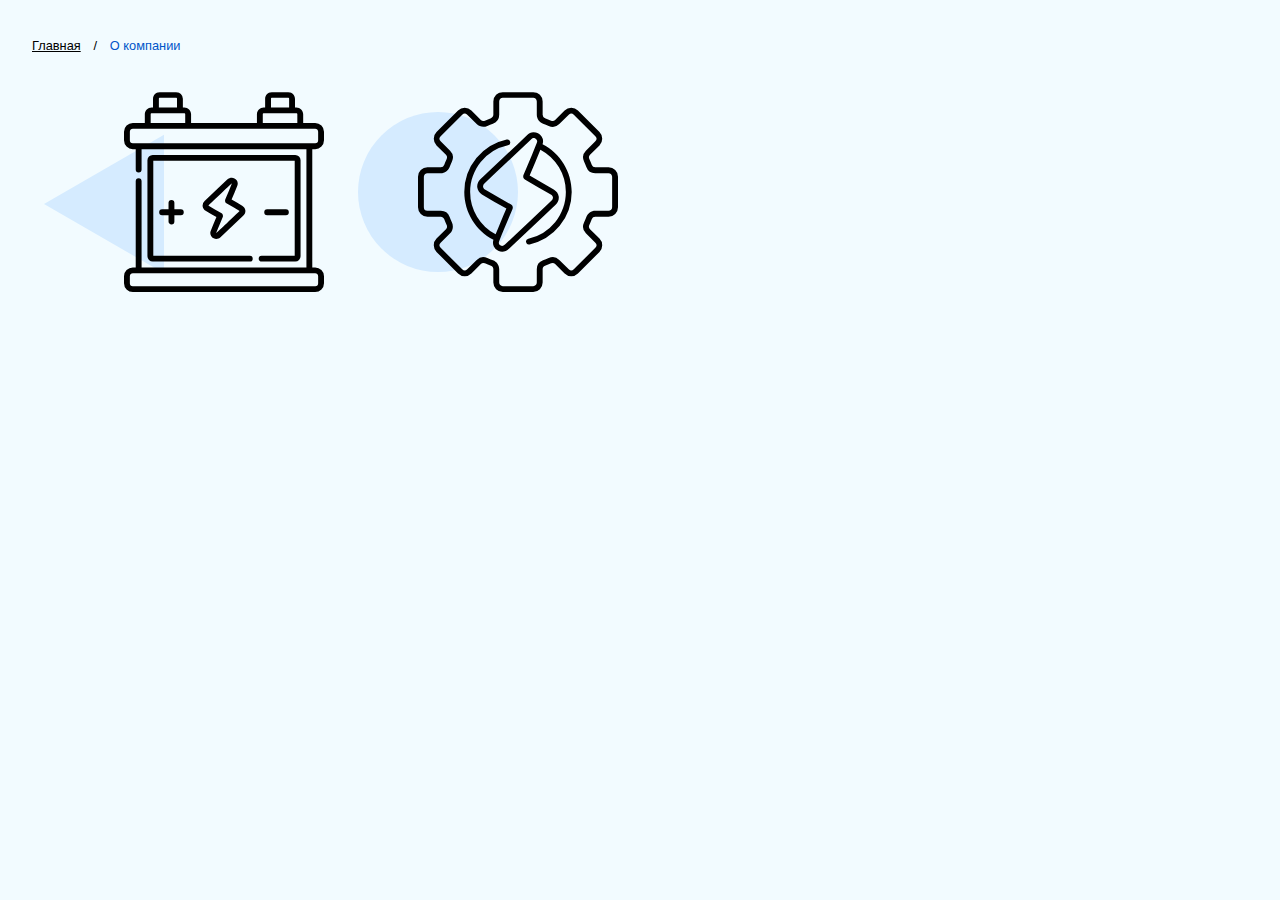
==== commit 148a9c2f: "clipping-path" ====
--- a/about.html
+++ b/about.html
@@ -22,7 +22,7 @@
         <li class="breadcrumb-item active">О компании</li></ul>   
       </div>
     </section>
-    <section class="about np-section">
+    <!-- <section class="about np-section">
       <div class="wrapper">
         <div class="about__inner">
           <div class="about-info" style="background-image: url(img/about-img.jpg);">
@@ -242,13 +242,27 @@
         <h2 class="np-section__title">наша продукция</h2>
         <div class="np-section__subtitle">имеет всю необходимую документацию</div>
       </div>
+    </section> -->
+
+    <section class="icon-anim">
+    	<div class="wrapper">
+    		<div class="icon" id="battery" data-delay="1">
+    			<img src="/img/icons/about/battery.svg" alt="">
+    		</div>
+    		<div class="icon" id="energy" data-delay="2">
+    			<img src="/img/icons/about/energy.svg" alt="">
+    		</div>
+    	</div>
     </section>
 
     <script src="js/libs/jquery/jquery-1.11.2.min.js"></script>
     <script src="js/libs/revealator/fm.revealator.jquery.min.js"></script>
     <script src="js/libs/slick-master/slick.js"></script>
     <script src="js/libs/magnific-popup/dist/jquery.magnific-popup.min.js"></script>
+    <script src="js/icons-animation/raf-polyfill.js"></script>
+    <script src="js/icons-animation/jquery.lazylinepainter-1.5.1.min.js"></script>
 
     <script src="js/common.js"></script>
+    <script src="js/icons-clipping.js"></script>
   </body>
 </html>--- a/css/main.css
+++ b/css/main.css
@@ -1349,8 +1349,65 @@
 }
 
 /*----------END quality-------------------*/
+.icon-anim .wrapper {
+  display: -webkit-box;
+  display: -webkit-flex;
+  display: -ms-flexbox;
+  display: flex;
+}
+
+.icon-anim .icon {
+  width: 25%;
+  height: 200px;
+  -webkit-transition: -webkit-clip-path 3s cubic-bezier(0.4, 0, 0, 1);
+  transition: -webkit-clip-path 3s cubic-bezier(0.4, 0, 0, 1);
+  transition: clip-path 3s cubic-bezier(0.4, 0, 0, 1);
+  transition: clip-path 3s cubic-bezier(0.4, 0, 0, 1), -webkit-clip-path 3s cubic-bezier(0.4, 0, 0, 1);
+  background-repeat: no-repeat;
+  background-size: contain;
+  position: relative;
+}
+
+.icon-anim .icon img {
+  display: block;
+  max-width: 100%;
+  max-height: 100%;
+  position: absolute;
+  top: 50%;
+  left: 50%;
+  -webkit-transform: translate(-50%, -50%);
+  -ms-transform: translate(-50%, -50%);
+  transform: translate(-50%, -50%);
+  width: 100%;
+}
+
+.icon-anim .icon#battery {
+  -webkit-transition-delay: 1s;
+  transition-delay: 1s;
+  -webkit-clip-path: polygon(50% 50%, 100% 0%, 50% 50%, 0% 100%);
+  clip-path: polygon(50% 50%, 100% 0%, 50% 50%, 0% 100%);
+}
+
+.icon-anim .icon#battery.active {
+  -webkit-clip-path: polygon(0% 0%, 100% 0%, 100% 100%, 0% 100%);
+  clip-path: polygon(0% 0%, 100% 0%, 100% 100%, 0% 100%);
+}
+
+.icon-anim .icon#energy {
+  -webkit-transition-delay: 1.5s;
+  transition-delay: 1.5s;
+  -webkit-clip-path: polygon(0% 50%, 100% 50%, 100% 50%, 0% 50%);
+  clip-path: polygon(0% 50%, 100% 50%, 100% 50%, 0% 50%);
+}
+
+.icon-anim .icon#energy.active {
+  -webkit-clip-path: polygon(0% 0%, 100% 0%, 100% 100%, 0% 100%);
+  clip-path: polygon(0% 0%, 100% 0%, 100% 100%, 0% 100%);
+}
+
 /*----------------END about-page---------------*/
-/*----------------service-page---------------*/
+/*----------------SERVICE-PAGE---------------*/
+/*---------------service-----------------------*/
 .service {
   padding-bottom: 3.125em;
 }
@@ -1444,6 +1501,8 @@
   }
 }
 
+/*---------------END service------------------------*/
+/*---------------END service-work------------------------*/
 .service-work {
   padding-top: 3.125em;
 }
@@ -1486,6 +1545,13 @@
 .service-work__info .np-section__title:after {
   bottom: 0.1em;
   right: -0.6em;
+}
+
+@media only screen and (max-width: 1199px) {
+  .service-work__info .np-section__title:after {
+    bottom: -0.05em;
+    right: -0.8em;
+  }
 }
 
 @media only screen and (max-width: 1199px) {
@@ -1661,7 +1727,7 @@
 
 @media only screen and (max-width: 375px) {
   .service-work__form .popup {
-    padding: 13px;
+    padding: 30px 13px;
   }
 }
 
@@ -1736,14 +1802,20 @@
   }
 }
 
+/*---------------END service-work------------------------*/
+/*---------------online-help------------------------*/
 .online-help {
-  padding-top: 3.125em;
+  padding-top: 5.625em;
   padding-bottom: 6.25em;
 }
 
+.online-help .np-section__title:after {
+  right: -0.2em;
+}
+
 @media only screen and (max-width: 576px) {
-  .online-help .np-section__title br {
-    display: none;
+  .online-help .np-section__subtitle {
+    font-size: 14px;
   }
 }
 
@@ -1896,6 +1968,7 @@
   }
 }
 
+/*---------------END online-help------------------------*/
 /*-------------_order-treatment--------------*/
 .order-treatment .step-process,
 .order-treatment .step-process__num {
@@ -1921,7 +1994,7 @@
 }
 
 .order-treatment .step-process .step-process__num {
-  top: 10px;
+  top: 15px;
 }
 
 @media only screen and (max-width: 1300px) {
@@ -1931,7 +2004,7 @@
 }
 
 .order-treatment .step-process:nth-child(2n) .step-process__num {
-  top: 32px;
+  top: 36px;
 }
 
 @media only screen and (max-width: 1300px) {
@@ -2071,6 +2144,10 @@
   .order-treatment .step-process__text {
     margin-top: 17px;
     max-width: 195px;
+    -webkit-box-align: center;
+    -webkit-align-items: center;
+    -ms-flex-align: center;
+    align-items: center;
   }
 }
 
@@ -2110,7 +2187,7 @@
 
 @media only screen and (max-width: 767px) {
   .blue-grad-cover {
-    padding: 2em 0;
+    padding: 2em 0 3.2em;
   }
 }
 
@@ -2175,6 +2252,281 @@
 }
 
 /*-------------END_order-treatment--------------*/
-/*----------------END service-page---------------*/
+/*----------------END SERVICE-PAGE---------------*/
+/*----------------SERVICE-PAGE---------------*/
+.contacts {
+  padding-bottom: 6.25em;
+}
+
+@media only screen and (max-width: 767px) {
+  .contacts {
+    padding-bottom: 3em;
+  }
+}
+
+.contacts__inner {
+  display: -webkit-box;
+  display: -webkit-flex;
+  display: -ms-flexbox;
+  display: flex;
+  -webkit-flex-wrap: wrap;
+  -ms-flex-wrap: wrap;
+  flex-wrap: wrap;
+  margin-left: -15px;
+  margin-right: -15px;
+}
+
+.contacts-left {
+  -webkit-box-sizing: border-box;
+  box-sizing: border-box;
+  word-wrap: break-word;
+  margin-left: 15px;
+  margin-right: 15px;
+  width: 30%;
+}
+
+@media screen and (max-width: 1199px) {
+  .contacts-left {
+    width: -webkit-calc(100% - 30px);
+    width: calc(100% - 30px);
+  }
+}
+
+.contacts-left .np-section__title {
+  margin-bottom: 0.75em;
+  font-family: "UniversLTCYR-57Condensed", sans-serif;
+}
+
+@media only screen and (max-width: 1199px) {
+  .contacts-left {
+    margin-bottom: 3.125em;
+  }
+}
+
+.contacts-list {
+  list-style-type: none;
+  margin: 0 0 3.3125em;
+  padding: 0;
+}
+
+.contacts-list .item {
+  padding: 0;
+  margin: 0 0 0 -2em;
+  border-top: 1px solid rgba(102, 102, 102, 0.3);
+}
+
+.contacts-list .item a {
+  display: -webkit-inline-box;
+  display: -webkit-inline-flex;
+  display: -ms-inline-flexbox;
+  display: inline-flex;
+  font-size: 1.5em;
+  padding: 0.53em 1.33em;
+  -webkit-box-sizing: border-box;
+  box-sizing: border-box;
+  max-width: 100%;
+  color: inherit;
+  height: auto;
+  text-transform: none;
+  -webkit-box-align: center;
+  -webkit-align-items: center;
+  -ms-flex-align: center;
+  align-items: center;
+  text-decoration: none;
+  -webkit-transition: 0.3s;
+  transition: 0.3s;
+}
+
+@media only screen and (min-width: 767px) {
+  .contacts-list .item a:hover, .contacts-list .item a:active, .contacts-list .item a:focus {
+    color: #0055C9;
+  }
+}
+
+@media only screen and (max-width: 767px) {
+  .contacts-list .item a {
+    font-size: 1em;
+    padding: 0;
+  }
+}
+
+@media only screen and (max-width: 767px) {
+  .contacts-list .item {
+    border: none;
+    margin: 0 0 1.5em;
+  }
+}
+
+@media only screen and (max-width: 767px) {
+  .contacts-list {
+    margin: 0;
+  }
+}
+
+.contacts__right {
+  -webkit-box-flex: 1;
+  -webkit-flex: 1 0 0;
+  -ms-flex: 1 0 0px;
+  flex: 1 0 0;
+  -webkit-box-sizing: border-box;
+  box-sizing: border-box;
+  word-wrap: break-word;
+  margin-left: 15px;
+  margin-right: 15px;
+}
+
+.contacts__items {
+  display: -webkit-box;
+  display: -webkit-flex;
+  display: -ms-flexbox;
+  display: flex;
+  -webkit-flex-wrap: wrap;
+  -ms-flex-wrap: wrap;
+  flex-wrap: wrap;
+  margin-left: -15px;
+  margin-right: -15px;
+}
+
+.contact {
+  -webkit-box-sizing: border-box;
+  box-sizing: border-box;
+  word-wrap: break-word;
+  margin-left: 15px;
+  margin-right: 15px;
+  margin-bottom: 30px;
+  padding-bottom: 114px;
+  padding-left: 53px;
+  padding-right: 30px;
+  width: -webkit-calc(33.33333% - 30px);
+  width: calc(33.33333% - 30px);
+  background: #D5EBFF;
+  -webkit-box-shadow: 0px 10px 50px #B7CBDB;
+  box-shadow: 0px 10px 50px #B7CBDB;
+}
+
+@media (max-width: 1570px) {
+  .contact {
+    padding-bottom: -webkit-calc(30px + 84 * ((100vw - 320px) / 1250));
+    padding-bottom: calc(30px + 84 * ((100vw - 320px) / 1250));
+  }
+}
+
+@media (max-width: 1570px) {
+  .contact {
+    padding-left: -webkit-calc(15px + 38 * ((100vw - 320px) / 1250));
+    padding-left: calc(15px + 38 * ((100vw - 320px) / 1250));
+  }
+}
+
+@media (max-width: 1570px) {
+  .contact {
+    padding-right: -webkit-calc(15px + 15 * ((100vw - 320px) / 1250));
+    padding-right: calc(15px + 15 * ((100vw - 320px) / 1250));
+  }
+}
+
+@media only screen and (max-width: 992px) {
+  .contact {
+    width: -webkit-calc(50% - 30px);
+    width: calc(50% - 30px);
+  }
+}
+
+@media only screen and (max-width: 576px) {
+  .contact {
+    width: 100%;
+    padding-left: 30px;
+    padding-right: 30px;
+  }
+}
+
+@media only screen and (max-width: 600px) {
+  .contact:last-child {
+    margin-bottom: 0;
+  }
+}
+
+.contact__icon {
+  height: 251px;
+  position: relative;
+}
+
+.contact__icon img {
+  top: 0;
+  left: 0;
+  right: 0;
+  bottom: 0;
+  margin: auto;
+  position: absolute;
+  max-width: 150px;
+  max-height: 150px;
+}
+
+@media only screen and (max-width: 992px) {
+  .contact__icon img {
+    max-width: 100px;
+    max-height: 100px;
+  }
+}
+
+@media only screen and (max-width: 992px) {
+  .contact__icon {
+    height: 160px;
+  }
+}
+
+.contact__text p {
+  font-size: 24px;
+  line-height: 122.8%;
+  margin: 0;
+}
+
+.contact__text p span {
+  font-weight: bold;
+}
+
+.contact__text p a {
+  color: #000;
+}
+
+@media only screen and (max-width: 1800px) {
+  .contact__text p {
+    font-size: 18px;
+  }
+}
+
+@media only screen and (max-width: 576px) {
+  .contact__text p {
+    text-align: center;
+  }
+}
+
+.all-prods-link {
+  color: #0055C9;
+  text-decoration: underline;
+  text-transform: uppercase;
+}
+
+.map {
+  padding-bottom: 6.25em;
+}
+
+@media only screen and (max-width: 767px) {
+  .map {
+    padding-bottom: 3em;
+  }
+}
+
+.contacts-map {
+  height: 494px;
+}
+
+@media only screen and (max-width: 767px) {
+  .contacts-map {
+    height: 400px;
+  }
+}
+
+/*----------------END SERVICE-PAGE---------------*/
 
 /*# sourceMappingURL=maps/main.css.map */
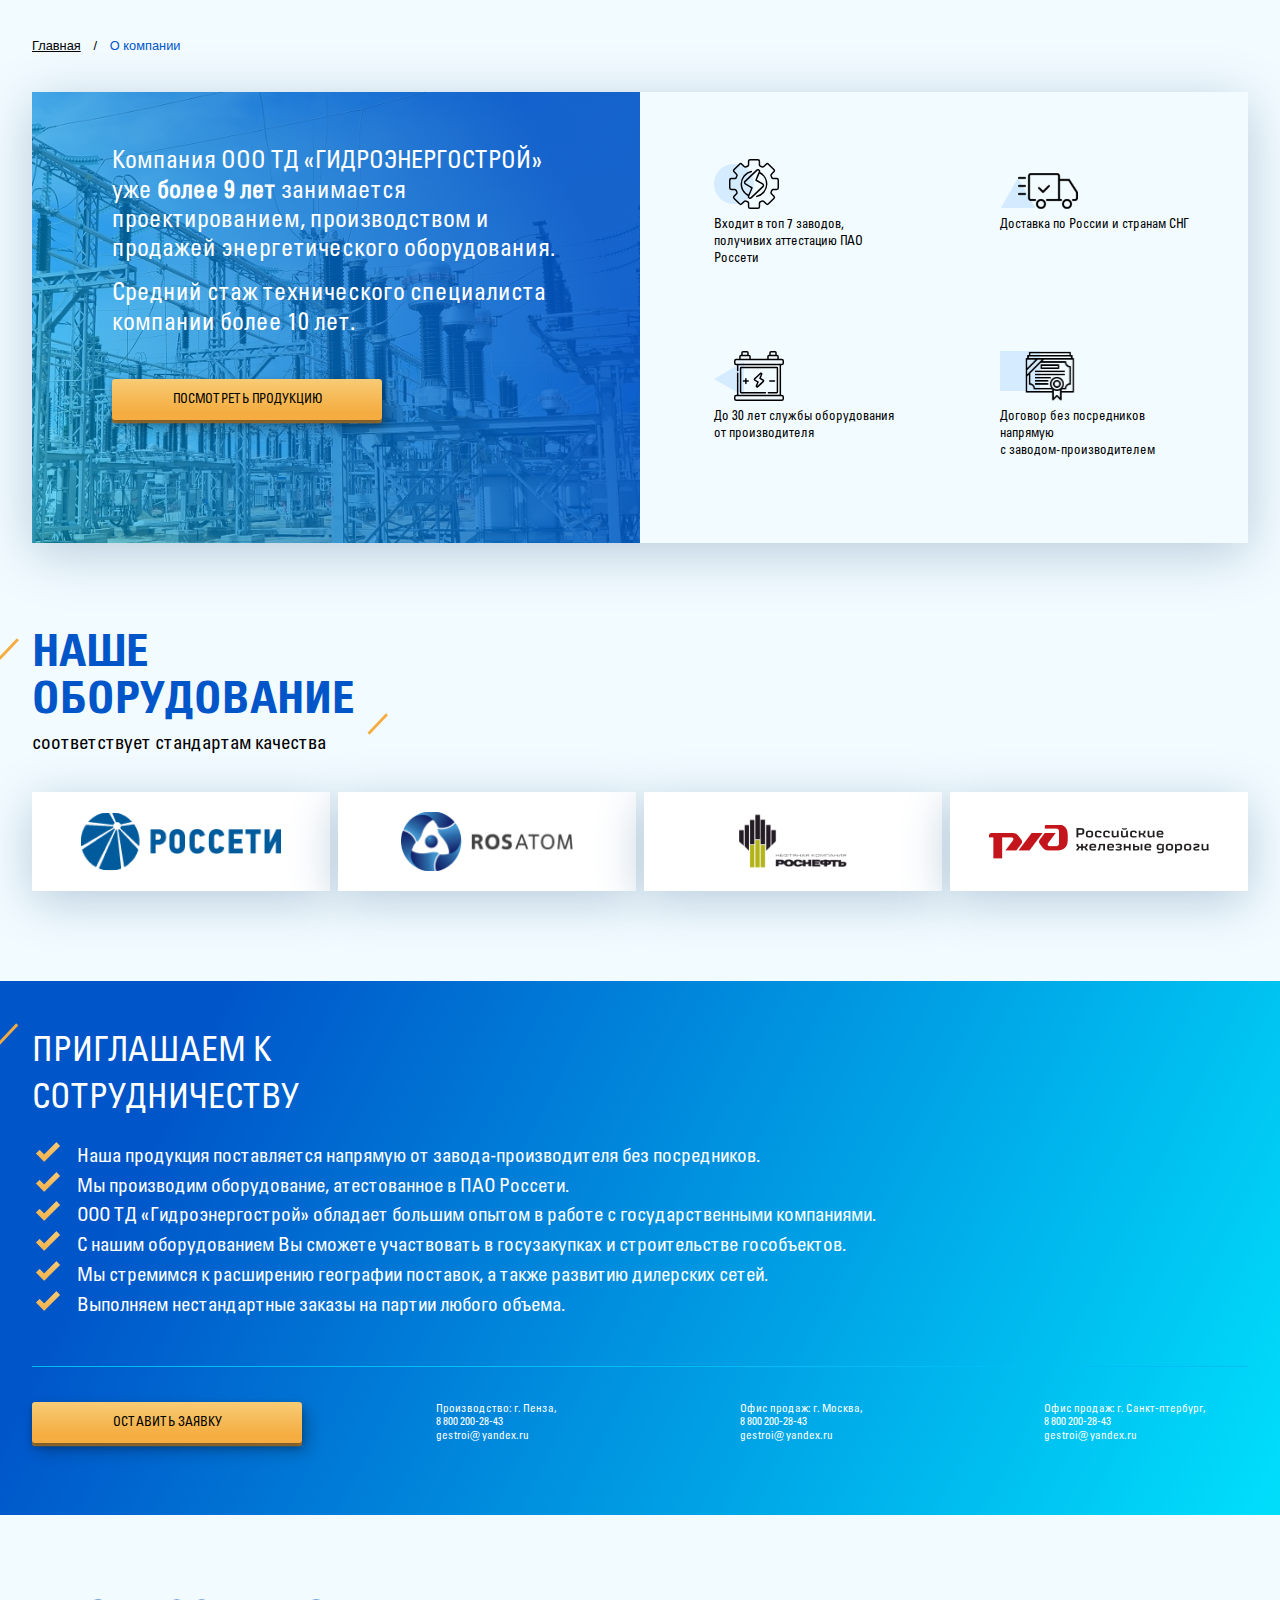
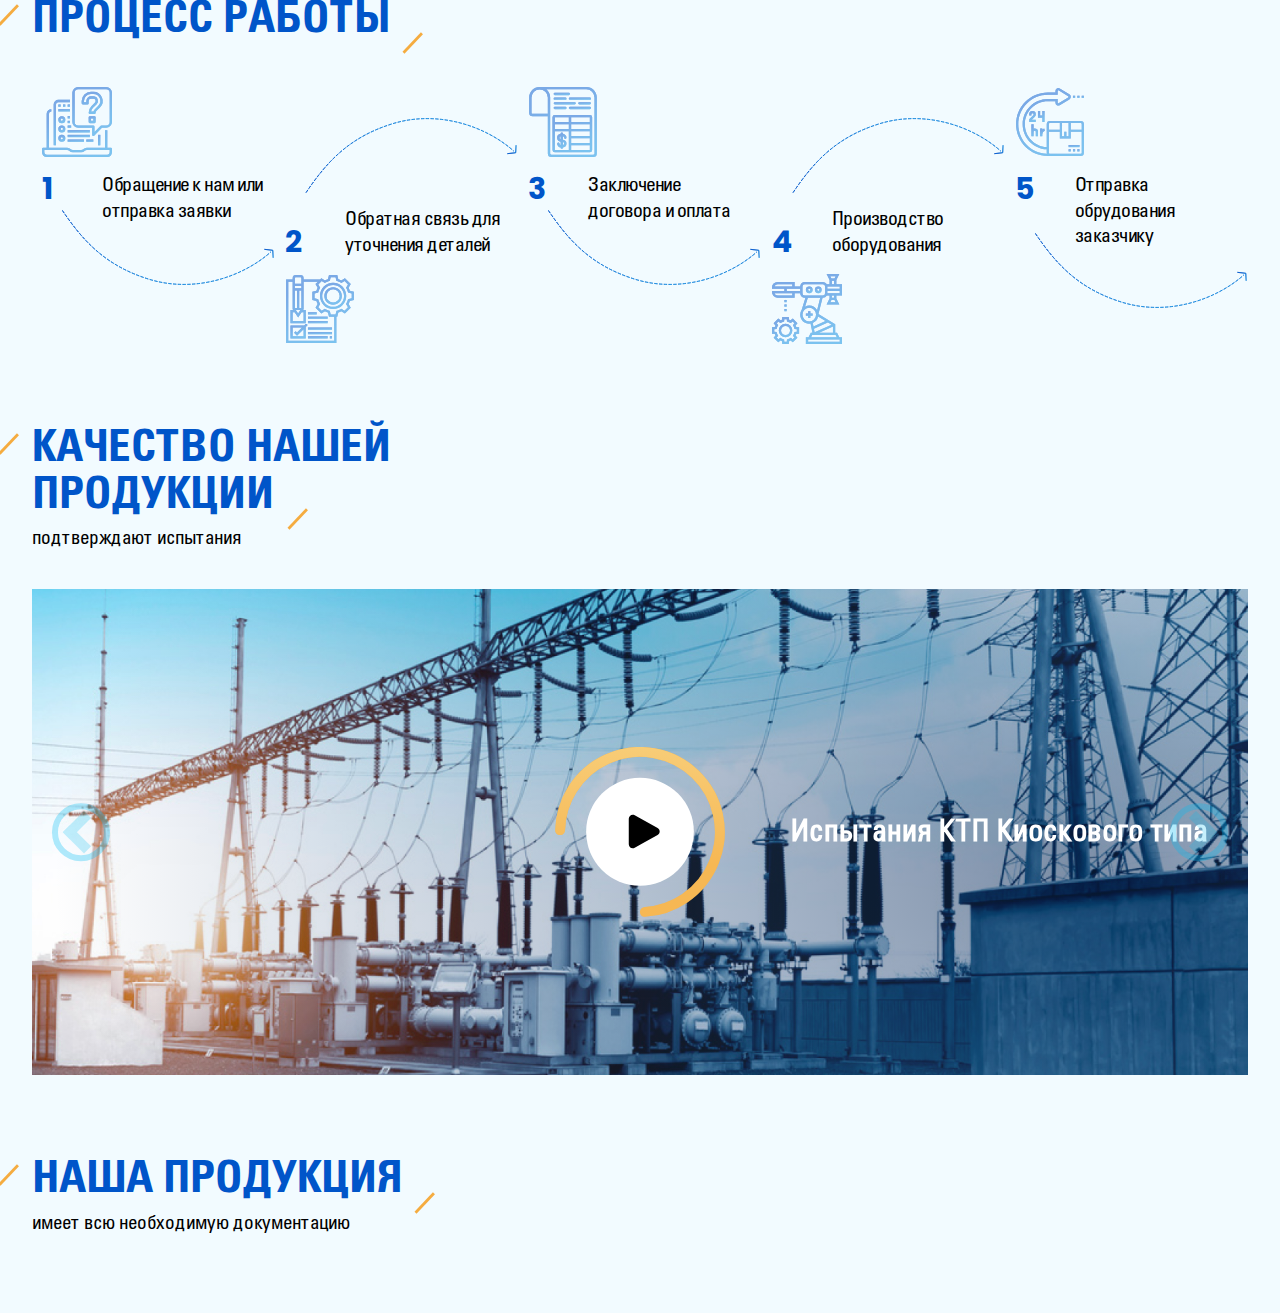
==== commit f3e3e920: "icons animation deploy" ====
--- a/about.html
+++ b/about.html
@@ -22,7 +22,7 @@
         <li class="breadcrumb-item active">О компании</li></ul>   
       </div>
     </section>
-    <!-- <section class="about np-section">
+    <section class="about np-section">
       <div class="wrapper">
         <div class="about__inner">
           <div class="about-info" style="background-image: url(img/about-img.jpg);">
@@ -242,27 +242,13 @@
         <h2 class="np-section__title">наша продукция</h2>
         <div class="np-section__subtitle">имеет всю необходимую документацию</div>
       </div>
-    </section> -->
-
-    <section class="icon-anim">
-    	<div class="wrapper">
-    		<div class="icon" id="battery" data-delay="1">
-    			<img src="/img/icons/about/battery.svg" alt="">
-    		</div>
-    		<div class="icon" id="energy" data-delay="2">
-    			<img src="/img/icons/about/energy.svg" alt="">
-    		</div>
-    	</div>
     </section>
 
     <script src="js/libs/jquery/jquery-1.11.2.min.js"></script>
     <script src="js/libs/revealator/fm.revealator.jquery.min.js"></script>
     <script src="js/libs/slick-master/slick.js"></script>
     <script src="js/libs/magnific-popup/dist/jquery.magnific-popup.min.js"></script>
-    <script src="js/icons-animation/raf-polyfill.js"></script>
-    <script src="js/icons-animation/jquery.lazylinepainter-1.5.1.min.js"></script>
 
     <script src="js/common.js"></script>
-    <script src="js/icons-clipping.js"></script>
   </body>
 </html>--- a/css/main.css
+++ b/css/main.css
@@ -1349,62 +1349,6 @@
 }
 
 /*----------END quality-------------------*/
-.icon-anim .wrapper {
-  display: -webkit-box;
-  display: -webkit-flex;
-  display: -ms-flexbox;
-  display: flex;
-}
-
-.icon-anim .icon {
-  width: 25%;
-  height: 200px;
-  -webkit-transition: -webkit-clip-path 3s cubic-bezier(0.4, 0, 0, 1);
-  transition: -webkit-clip-path 3s cubic-bezier(0.4, 0, 0, 1);
-  transition: clip-path 3s cubic-bezier(0.4, 0, 0, 1);
-  transition: clip-path 3s cubic-bezier(0.4, 0, 0, 1), -webkit-clip-path 3s cubic-bezier(0.4, 0, 0, 1);
-  background-repeat: no-repeat;
-  background-size: contain;
-  position: relative;
-}
-
-.icon-anim .icon img {
-  display: block;
-  max-width: 100%;
-  max-height: 100%;
-  position: absolute;
-  top: 50%;
-  left: 50%;
-  -webkit-transform: translate(-50%, -50%);
-  -ms-transform: translate(-50%, -50%);
-  transform: translate(-50%, -50%);
-  width: 100%;
-}
-
-.icon-anim .icon#battery {
-  -webkit-transition-delay: 1s;
-  transition-delay: 1s;
-  -webkit-clip-path: polygon(50% 50%, 100% 0%, 50% 50%, 0% 100%);
-  clip-path: polygon(50% 50%, 100% 0%, 50% 50%, 0% 100%);
-}
-
-.icon-anim .icon#battery.active {
-  -webkit-clip-path: polygon(0% 0%, 100% 0%, 100% 100%, 0% 100%);
-  clip-path: polygon(0% 0%, 100% 0%, 100% 100%, 0% 100%);
-}
-
-.icon-anim .icon#energy {
-  -webkit-transition-delay: 1.5s;
-  transition-delay: 1.5s;
-  -webkit-clip-path: polygon(0% 50%, 100% 50%, 100% 50%, 0% 50%);
-  clip-path: polygon(0% 50%, 100% 50%, 100% 50%, 0% 50%);
-}
-
-.icon-anim .icon#energy.active {
-  -webkit-clip-path: polygon(0% 0%, 100% 0%, 100% 100%, 0% 100%);
-  clip-path: polygon(0% 0%, 100% 0%, 100% 100%, 0% 100%);
-}
-
 /*----------------END about-page---------------*/
 /*----------------SERVICE-PAGE---------------*/
 /*---------------service-----------------------*/
@@ -2528,5 +2472,147 @@
 }
 
 /*----------------END SERVICE-PAGE---------------*/
+/*----------------advantages-block---------------*/
+.advantages {
+  margin-top: 3.125em;
+  margin-bottom: 100px;
+}
+
+.advantages .wrapper {
+  padding-top: 50px;
+  padding-bottom: 40px;
+  background: #FFFFFF;
+  -webkit-box-shadow: 0px 10px 50px #B7CBDB;
+  box-shadow: 0px 10px 50px #B7CBDB;
+}
+
+.advantages__inner {
+  padding-left: 173px;
+  padding-right: 30px;
+  display: -webkit-box;
+  display: -webkit-flex;
+  display: -ms-flexbox;
+  display: flex;
+  -webkit-flex-wrap: wrap;
+  -ms-flex-wrap: wrap;
+  flex-wrap: wrap;
+}
+
+@media (max-width: 1570px) {
+  .advantages__inner {
+    padding-left: -webkit-calc(0px + 173 * ((100vw - 320px) / 1250));
+    padding-left: calc(0px + 173 * ((100vw - 320px) / 1250));
+  }
+}
+
+@media only screen and (max-width: 767px) {
+  .advantages {
+    margin: 2em 0 3.2em;
+  }
+}
+
+.advantages__block {
+  width: 33.33333%;
+  margin-bottom: 45px;
+}
+
+@media only screen and (max-width: 1200px) {
+  .advantages__block {
+    width: -webkit-calc(50% - 30px);
+    width: calc(50% - 30px);
+    margin-left: 15px;
+    margin-right: 15px;
+  }
+}
+
+@media only screen and (max-width: 576px) {
+  .advantages__block {
+    width: 100%;
+    margin-left: 0;
+    margin-right: 0;
+    display: -webkit-box;
+    display: -webkit-flex;
+    display: -ms-flexbox;
+    display: flex;
+    -webkit-box-orient: vertical;
+    -webkit-box-direction: normal;
+    -webkit-flex-direction: column;
+    -ms-flex-direction: column;
+    flex-direction: column;
+    -webkit-box-align: center;
+    -webkit-align-items: center;
+    -ms-flex-align: center;
+    align-items: center;
+    text-align: center;
+  }
+}
+
+.advantages__icon {
+  width: 80px;
+  height: 80px;
+  position: relative;
+  display: -webkit-box;
+  display: -webkit-flex;
+  display: -ms-flexbox;
+  display: flex;
+  -webkit-box-align: end;
+  -webkit-align-items: flex-end;
+  -ms-flex-align: end;
+  align-items: flex-end;
+  margin-bottom: 19px;
+}
+
+.advantages__icon svg {
+  margin-left: 10px;
+  max-width: 100%;
+  max-height: 100%;
+  position: relative;
+  z-index: 2;
+}
+
+.advantages__symbol {
+  position: absolute;
+  top: 58%;
+  left: 0;
+  background-color: #D5EBFF;
+  -webkit-transform: translateY(-50%);
+  -ms-transform: translateY(-50%);
+  transform: translateY(-50%);
+}
+
+.advantages__symbol.triangle {
+  width: 0;
+  height: 0;
+  border-style: solid;
+  border-width: 22px 44px 22px 0;
+  border-color: transparent #d5ebff transparent transparent;
+  background-color: transparent;
+}
+
+.advantages__symbol.quadrate {
+  width: 50px;
+  height: 50px;
+}
+
+.advantages__symbol.round {
+  width: 50px;
+  height: 50px;
+  -webkit-border-radius: 100%;
+  border-radius: 100%;
+}
+
+.advantages__text {
+  font-size: 24px;
+  line-height: 122.8%;
+  font-family: "UniversLTCYR-57Condensed", sans-serif;
+}
+
+@media only screen and (max-width: 767px) {
+  .advantages__text {
+    font-size: 20px;
+  }
+}
+
+/*----------------END advantages-block---------------*/
 
 /*# sourceMappingURL=maps/main.css.map */
